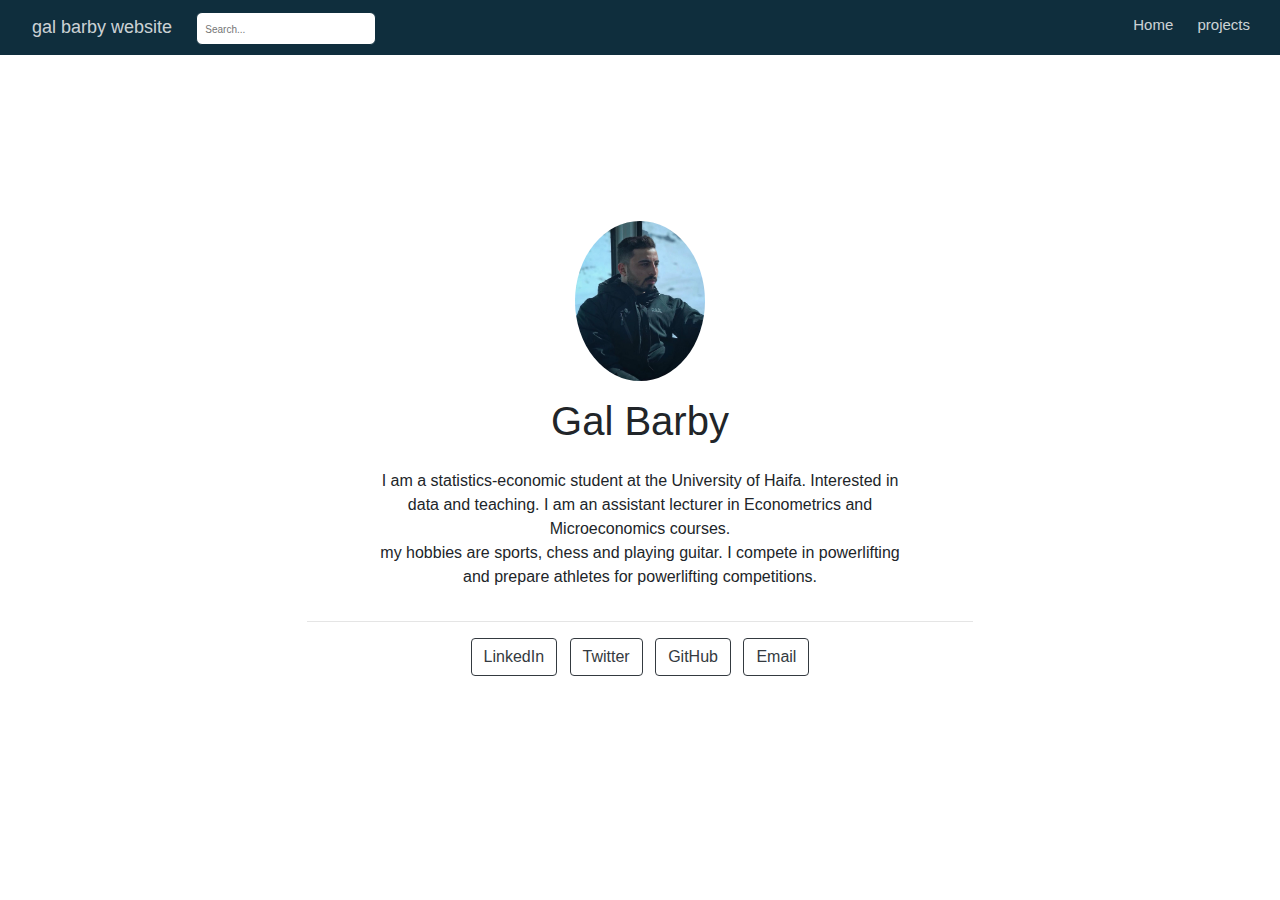
==== docs/index.html @ d970e7fd "Add image" ====
<!doctype html>
<html lang="en">
  <head>
    <!-- Required meta tags -->
    <meta charset="utf-8">
    <meta name="viewport" content="width=device-width, initial-scale=1, shrink-to-fit=no">

    <!-- Bootstrap CSS -->
    <link rel="stylesheet" href="https://stackpath.bootstrapcdn.com/bootstrap/4.5.0/css/bootstrap.min.css">

    <title>Gal Barby</title>

    
          <!--radix_placeholder_navigation_in_header-->
          <meta name="distill:offset" content=""/>

          <script type="application/javascript">

            window.headroom_prevent_pin = false;

            window.document.addEventListener("DOMContentLoaded", function (event) {

              // initialize headroom for banner
              var header = $('header').get(0);
              var headerHeight = header.offsetHeight;
              var headroom = new Headroom(header, {
                tolerance: 5,
                onPin : function() {
                  if (window.headroom_prevent_pin) {
                    window.headroom_prevent_pin = false;
                    headroom.unpin();
                  }
                }
              });
              headroom.init();
              if(window.location.hash)
                headroom.unpin();
              $(header).addClass('headroom--transition');

              // offset scroll location for banner on hash change
              // (see: https://github.com/WickyNilliams/headroom.js/issues/38)
              window.addEventListener("hashchange", function(event) {
                window.scrollTo(0, window.pageYOffset - (headerHeight + 25));
              });

              // responsive menu
              $('.distill-site-header').each(function(i, val) {
                var topnav = $(this);
                var toggle = topnav.find('.nav-toggle');
                toggle.on('click', function() {
                  topnav.toggleClass('responsive');
                });
              });

              // nav dropdowns
              $('.nav-dropbtn').click(function(e) {
                $(this).next('.nav-dropdown-content').toggleClass('nav-dropdown-active');
                $(this).parent().siblings('.nav-dropdown')
                   .children('.nav-dropdown-content').removeClass('nav-dropdown-active');
              });
              $("body").click(function(e){
                $('.nav-dropdown-content').removeClass('nav-dropdown-active');
              });
              $(".nav-dropdown").click(function(e){
                e.stopPropagation();
              });
            });
          </script>

          <style type="text/css">

          /* Theme (user-documented overrideables for nav appearance) */

          .distill-site-nav {
            color: rgba(255, 255, 255, 0.8);
            background-color: #0F2E3D;
            font-size: 15px;
            font-weight: 300;
          }

          .distill-site-nav a {
            color: inherit;
            text-decoration: none;
          }

          .distill-site-nav a:hover {
            color: white;
          }

          @media print {
            .distill-site-nav {
              display: none;
            }
          }

          .distill-site-header {

          }

          .distill-site-footer {

          }


          /* Site Header */

          .distill-site-header {
            width: 100%;
            box-sizing: border-box;
            z-index: 3;
          }

          .distill-site-header .nav-left {
            display: inline-block;
            margin-left: 8px;
          }

          @media screen and (max-width: 768px) {
            .distill-site-header .nav-left {
              margin-left: 0;
            }
          }


          .distill-site-header .nav-right {
            float: right;
            margin-right: 8px;
          }

          .distill-site-header a,
          .distill-site-header .title {
            display: inline-block;
            text-align: center;
            padding: 14px 10px 14px 10px;
          }

          .distill-site-header .title {
            font-size: 18px;
            min-width: 150px;
          }

          .distill-site-header .logo {
            padding: 0;
          }

          .distill-site-header .logo img {
            display: none;
            max-height: 20px;
            width: auto;
            margin-bottom: -4px;
          }

          .distill-site-header .nav-image img {
            max-height: 18px;
            width: auto;
            display: inline-block;
            margin-bottom: -3px;
          }



          @media screen and (min-width: 1000px) {
            .distill-site-header .logo img {
              display: inline-block;
            }
            .distill-site-header .nav-left {
              margin-left: 20px;
            }
            .distill-site-header .nav-right {
              margin-right: 20px;
            }
            .distill-site-header .title {
              padding-left: 12px;
            }
          }


          .distill-site-header .nav-toggle {
            display: none;
          }

          .nav-dropdown {
            display: inline-block;
            position: relative;
          }

          .nav-dropdown .nav-dropbtn {
            border: none;
            outline: none;
            color: rgba(255, 255, 255, 0.8);
            padding: 16px 10px;
            background-color: transparent;
            font-family: inherit;
            font-size: inherit;
            font-weight: inherit;
            margin: 0;
            margin-top: 1px;
            z-index: 2;
          }

          .nav-dropdown-content {
            display: none;
            position: absolute;
            background-color: white;
            min-width: 200px;
            border: 1px solid rgba(0,0,0,0.15);
            border-radius: 4px;
            box-shadow: 0px 8px 16px 0px rgba(0,0,0,0.1);
            z-index: 1;
            margin-top: 2px;
            white-space: nowrap;
            padding-top: 4px;
            padding-bottom: 4px;
          }

          .nav-dropdown-content hr {
            margin-top: 4px;
            margin-bottom: 4px;
            border: none;
            border-bottom: 1px solid rgba(0, 0, 0, 0.1);
          }

          .nav-dropdown-active {
            display: block;
          }

          .nav-dropdown-content a, .nav-dropdown-content .nav-dropdown-header {
            color: black;
            padding: 6px 24px;
            text-decoration: none;
            display: block;
            text-align: left;
          }

          .nav-dropdown-content .nav-dropdown-header {
            display: block;
            padding: 5px 24px;
            padding-bottom: 0;
            text-transform: uppercase;
            font-size: 14px;
            color: #999999;
            white-space: nowrap;
          }

          .nav-dropdown:hover .nav-dropbtn {
            color: white;
          }

          .nav-dropdown-content a:hover {
            background-color: #ddd;
            color: black;
          }

          .nav-right .nav-dropdown-content {
            margin-left: -45%;
            right: 0;
          }

          @media screen and (max-width: 768px) {
            .distill-site-header a, .distill-site-header .nav-dropdown  {display: none;}
            .distill-site-header a.nav-toggle {
              float: right;
              display: block;
            }
            .distill-site-header .title {
              margin-left: 0;
            }
            .distill-site-header .nav-right {
              margin-right: 0;
            }
            .distill-site-header {
              overflow: hidden;
            }
            .nav-right .nav-dropdown-content {
              margin-left: 0;
            }
          }


          @media screen and (max-width: 768px) {
            .distill-site-header.responsive {position: relative; min-height: 500px; }
            .distill-site-header.responsive a.nav-toggle {
              position: absolute;
              right: 0;
              top: 0;
            }
            .distill-site-header.responsive a,
            .distill-site-header.responsive .nav-dropdown {
              display: block;
              text-align: left;
            }
            .distill-site-header.responsive .nav-left,
            .distill-site-header.responsive .nav-right {
              width: 100%;
            }
            .distill-site-header.responsive .nav-dropdown {float: none;}
            .distill-site-header.responsive .nav-dropdown-content {position: relative;}
            .distill-site-header.responsive .nav-dropdown .nav-dropbtn {
              display: block;
              width: 100%;
              text-align: left;
            }
          }

          /* Site Footer */

          .distill-site-footer {
            width: 100%;
            overflow: hidden;
            box-sizing: border-box;
            z-index: 3;
            margin-top: 30px;
            padding-top: 30px;
            padding-bottom: 30px;
            text-align: center;
          }

          /* Headroom */

          d-title {
            padding-top: 6rem;
          }

          @media print {
            d-title {
              padding-top: 4rem;
            }
          }

          .headroom {
            z-index: 1000;
            position: fixed;
            top: 0;
            left: 0;
            right: 0;
          }

          .headroom--transition {
            transition: all .4s ease-in-out;
          }

          .headroom--unpinned {
            top: -100px;
          }

          .headroom--pinned {
            top: 0;
          }

          /* adjust viewport for navbar height */
          /* helps vertically center bootstrap (non-distill) content */
          .min-vh-100 {
            min-height: calc(100vh - 100px) !important;
          }

          </style>

          <script src="site_libs/jquery-3.6.0/jquery-3.6.0.min.js"></script>
          <link href="site_libs/font-awesome-5.1.0/css/all.css" rel="stylesheet"/>
          <link href="site_libs/font-awesome-5.1.0/css/v4-shims.css" rel="stylesheet"/>
          <script src="site_libs/headroom-0.9.4/headroom.min.js"></script>
          <script src="site_libs/autocomplete-0.37.1/autocomplete.min.js"></script>
          <script src="site_libs/fuse-6.4.1/fuse.min.js"></script>

          <script type="application/javascript">

          function getMeta(metaName) {
            var metas = document.getElementsByTagName('meta');
            for (let i = 0; i < metas.length; i++) {
              if (metas[i].getAttribute('name') === metaName) {
                return metas[i].getAttribute('content');
              }
            }
            return '';
          }

          function offsetURL(url) {
            var offset = getMeta('distill:offset');
            return offset ? offset + '/' + url : url;
          }

          function createFuseIndex() {

            // create fuse index
            var options = {
              keys: [
                { name: 'title', weight: 20 },
                { name: 'categories', weight: 15 },
                { name: 'description', weight: 10 },
                { name: 'contents', weight: 5 },
              ],
              ignoreLocation: true,
              threshold: 0
            };
            var fuse = new window.Fuse([], options);

            // fetch the main search.json
            return fetch(offsetURL('search.json'))
              .then(function(response) {
                if (response.status == 200) {
                  return response.json().then(function(json) {
                    // index main articles
                    json.articles.forEach(function(article) {
                      fuse.add(article);
                    });
                    // download collections and index their articles
                    return Promise.all(json.collections.map(function(collection) {
                      return fetch(offsetURL(collection)).then(function(response) {
                        if (response.status === 200) {
                          return response.json().then(function(articles) {
                            articles.forEach(function(article) {
                              fuse.add(article);
                            });
                          })
                        } else {
                          return Promise.reject(
                            new Error('Unexpected status from search index request: ' +
                                      response.status)
                          );
                        }
                      });
                    })).then(function() {
                      return fuse;
                    });
                  });

                } else {
                  return Promise.reject(
                    new Error('Unexpected status from search index request: ' +
                                response.status)
                  );
                }
              });
          }

          window.document.addEventListener("DOMContentLoaded", function (event) {

            // get search element (bail if we don't have one)
            var searchEl = window.document.getElementById('distill-search');
            if (!searchEl)
              return;

            createFuseIndex()
              .then(function(fuse) {

                // make search box visible
                searchEl.classList.remove('hidden');

                // initialize autocomplete
                var options = {
                  autoselect: true,
                  hint: false,
                  minLength: 2,
                };
                window.autocomplete(searchEl, options, [{
                  source: function(query, callback) {
                    const searchOptions = {
                      isCaseSensitive: false,
                      shouldSort: true,
                      minMatchCharLength: 2,
                      limit: 10,
                    };
                    var results = fuse.search(query, searchOptions);
                    callback(results
                      .map(function(result) { return result.item; })
                    );
                  },
                  templates: {
                    suggestion: function(suggestion) {
                      var img = suggestion.preview && Object.keys(suggestion.preview).length > 0
                        ? `<img src="${offsetURL(suggestion.preview)}"</img>`
                        : '';
                      var html = `
                        <div class="search-item">
                          <h3>${suggestion.title}</h3>
                          <div class="search-item-description">
                            ${suggestion.description || ''}
                          </div>
                          <div class="search-item-preview">
                            ${img}
                          </div>
                        </div>
                      `;
                      return html;
                    }
                  }
                }]).on('autocomplete:selected', function(event, suggestion) {
                  window.location.href = offsetURL(suggestion.path);
                });
                // remove inline display style on autocompleter (we want to
                // manage responsive display via css)
                $('.algolia-autocomplete').css("display", "");
              })
              .catch(function(error) {
                console.log(error);
              });

          });

          </script>

          <style type="text/css">

          .nav-search {
            font-size: x-small;
          }

          /* Algolioa Autocomplete */

          .algolia-autocomplete {
            display: inline-block;
            margin-left: 10px;
            vertical-align: sub;
            background-color: white;
            color: black;
            padding: 6px;
            padding-top: 8px;
            padding-bottom: 0;
            border-radius: 6px;
            border: 1px #0F2E3D solid;
            width: 180px;
          }


          @media screen and (max-width: 768px) {
            .distill-site-nav .algolia-autocomplete {
              display: none;
              visibility: hidden;
            }
            .distill-site-nav.responsive .algolia-autocomplete {
              display: inline-block;
              visibility: visible;
            }
            .distill-site-nav.responsive .algolia-autocomplete .aa-dropdown-menu {
              margin-left: 0;
              width: 400px;
              max-height: 400px;
            }
          }

          .algolia-autocomplete .aa-input, .algolia-autocomplete .aa-hint {
            width: 90%;
            outline: none;
            border: none;
          }

          .algolia-autocomplete .aa-hint {
            color: #999;
          }
          .algolia-autocomplete .aa-dropdown-menu {
            width: 550px;
            max-height: 70vh;
            overflow-x: visible;
            overflow-y: scroll;
            padding: 5px;
            margin-top: 3px;
            margin-left: -150px;
            background-color: #fff;
            border-radius: 5px;
            border: 1px solid #999;
            border-top: none;
          }

          .algolia-autocomplete .aa-dropdown-menu .aa-suggestion {
            cursor: pointer;
            padding: 5px 4px;
            border-bottom: 1px solid #eee;
          }

          .algolia-autocomplete .aa-dropdown-menu .aa-suggestion:last-of-type {
            border-bottom: none;
            margin-bottom: 2px;
          }

          .algolia-autocomplete .aa-dropdown-menu .aa-suggestion .search-item {
            overflow: hidden;
            font-size: 0.8em;
            line-height: 1.4em;
          }

          .algolia-autocomplete .aa-dropdown-menu .aa-suggestion .search-item h3 {
            font-size: 1rem;
            margin-block-start: 0;
            margin-block-end: 5px;
          }

          .algolia-autocomplete .aa-dropdown-menu .aa-suggestion .search-item-description {
            display: inline-block;
            overflow: hidden;
            height: 2.8em;
            width: 80%;
            margin-right: 4%;
          }

          .algolia-autocomplete .aa-dropdown-menu .aa-suggestion .search-item-preview {
            display: inline-block;
            width: 15%;
          }

          .algolia-autocomplete .aa-dropdown-menu .aa-suggestion .search-item-preview img {
            height: 3em;
            width: auto;
            display: none;
          }

          .algolia-autocomplete .aa-dropdown-menu .aa-suggestion .search-item-preview img[src] {
            display: initial;
          }

          .algolia-autocomplete .aa-dropdown-menu .aa-suggestion.aa-cursor {
            background-color: #eee;
          }
          .algolia-autocomplete .aa-dropdown-menu .aa-suggestion em {
            font-weight: bold;
            font-style: normal;
          }

          </style>


          <!--/radix_placeholder_navigation_in_header-->
          <!--radix_placeholder_site_in_header-->
          <!--/radix_placeholder_site_in_header-->
          
          <style type="text/css">
          body {
            padding-top: 60px;
          }
          </style>
          <script src="C:\Users\galba\AppData\Local\R\win-library\4.2\rmarkdown\rmd\h\pandoc\header-attrs.js"></script>
    
    
  </head>
  <body>

          <!--radix_placeholder_navigation_before_body-->
          <header class="header header--fixed" role="banner">
          <nav class="distill-site-nav distill-site-header">
          <div class="nav-left">
          <a href="index.html" class="title">gal barby website</a>
          <input id="distill-search" class="nav-search hidden" type="text" placeholder="Search..."/>
          </div>
          <div class="nav-right">
          <a href="index.html">Home</a>
          <a href="projects.html">projects</a>
          <a href="javascript:void(0);" class="nav-toggle">&#9776;</a>
          </div>
          </nav>
          </header>
          <!--/radix_placeholder_navigation_before_body-->
          <!--radix_placeholder_site_before_body-->
          <!--/radix_placeholder_site_before_body-->
    
    <div class="container min-vh-100">
      <div class="row min-vh-100 justify-content-center align-items-center">
        <div class="col-12 text-center">
          <img src="IMG_4678.jpg" style="height:10rem" class="rounded-circle">
          <div class="mt-3">
            <h1>Gal Barby</h1>
          </div>
          <div class="row justify-content-center align-items-center">
            <div class="col-6 mt-3 text-center d-none d-sm-block">
              <p>I am a statistics-economic student at the University of
              Haifa. Interested in data and teaching. I am an assistant
              lecturer in Econometrics and Microeconomics courses.<br />
              my hobbies are sports, chess and playing guitar. I compete
              in powerlifting and prepare athletes for powerlifting
              competitions.</p>
            </div>
            <div class="col-11 mt-3 text-center d-block d-sm-none">
              <p>I am a statistics-economic student at the University of
              Haifa. Interested in data and teaching. I am an assistant
              lecturer in Econometrics and Microeconomics courses.<br />
              my hobbies are sports, chess and playing guitar. I compete
              in powerlifting and prepare athletes for powerlifting
              competitions.</p>
            </div>
          </div>

          <hr style="width:60%;"/>

          <div class="row justify-content-center align-items-center">
            <div class="col-8 text-center d-none d-sm-block">
              <ul class="list-inline">
                                <li class="list-inline-item">
                  <a href=https://linkedin.com/>
                    <button type="button" class="btn btn-outline-dark mb-2">
                      LinkedIn
                    </button>
                  </a>
                </li>
                                <li class="list-inline-item">
                  <a href=https://twitter.com/>
                    <button type="button" class="btn btn-outline-dark mb-2">
                      Twitter
                    </button>
                  </a>
                </li>
                                <li class="list-inline-item">
                  <a href=https://github.com/>
                    <button type="button" class="btn btn-outline-dark mb-2">
                      GitHub
                    </button>
                  </a>
                </li>
                                <li class="list-inline-item">
                  <a href=mailto:email@email.com>
                    <button type="button" class="btn btn-outline-dark mb-2">
                      Email
                    </button>
                  </a>
                </li>
                              </ul>
            </div>
          </div>

          <div class="row justify-content-center align-items-center">
            <div class="col-8 m-1 text-center d-block d-sm-none">
              <div class="list-group">
                                <a href=https://linkedin.com/>
                  <button type="button" class="list-group-item list-group-item-action my-1 rounded">
                    LinkedIn
                  </button>
                </a>
                                <a href=https://twitter.com/>
                  <button type="button" class="list-group-item list-group-item-action my-1 rounded">
                    Twitter
                  </button>
                </a>
                                <a href=https://github.com/>
                  <button type="button" class="list-group-item list-group-item-action my-1 rounded">
                    GitHub
                  </button>
                </a>
                                <a href=mailto:email@email.com>
                  <button type="button" class="list-group-item list-group-item-action my-1 rounded">
                    Email
                  </button>
                </a>
                              </div>
            </div>
          </div>
        </div>
      </div>
    </div>

    <!-- Optional JavaScript -->
    <!-- jQuery first, then Popper.js, then Bootstrap JS -->
    <script src="https://code.jquery.com/jquery-3.5.1.slim.min.js" integrity="sha384-DfXdz2htPH0lsSSs5nCTpuj/zy4C+OGpamoFVy38MVBnE+IbbVYUew+OrCXaRkfj" crossorigin="anonymous"></script>
    <script src="https://cdn.jsdelivr.net/npm/popper.js@1.16.0/dist/umd/popper.min.js" integrity="sha384-Q6E9RHvbIyZFJoft+2mJbHaEWldlvI9IOYy5n3zV9zzTtmI3UksdQRVvoxMfooAo" crossorigin="anonymous"></script>
    <script src="https://stackpath.bootstrapcdn.com/bootstrap/4.5.0/js/bootstrap.min.js" integrity="sha384-OgVRvuATP1z7JjHLkuOU7Xw704+h835Lr+6QL9UvYjZE3Ipu6Tp75j7Bh/kR0JKI" crossorigin="anonymous"></script>

          <!--radix_placeholder_site_after_body-->
          <!--/radix_placeholder_site_after_body-->
          <!--radix_placeholder_navigation_after_body-->
          <!--/radix_placeholder_navigation_after_body-->
    
  </body>
</html>
---- docs/site_libs/font-awesome-5.1.0/css/all.css ----
/*!
 * Font Awesome Free 5.1.0 by @fontawesome - https://fontawesome.com
 * License - https://fontawesome.com/license (Icons: CC BY 4.0, Fonts: SIL OFL 1.1, Code: MIT License)
 */
.fa,.fab,.fal,.far,.fas{-moz-osx-font-smoothing:grayscale;-webkit-font-smoothing:antialiased;display:inline-block;font-style:normal;font-variant:normal;text-rendering:auto;line-height:1}.fa-lg{font-size:1.33333em;line-height:.75em;vertical-align:-.0667em}.fa-xs{font-size:.75em}.fa-sm{font-size:.875em}.fa-1x{font-size:1em}.fa-2x{font-size:2em}.fa-3x{font-size:3em}.fa-4x{font-size:4em}.fa-5x{font-size:5em}.fa-6x{font-size:6em}.fa-7x{font-size:7em}.fa-8x{font-size:8em}.fa-9x{font-size:9em}.fa-10x{font-size:10em}.fa-fw{text-align:center;width:1.25em}.fa-ul{list-style-type:none;margin-left:2.5em;padding-left:0}.fa-ul>li{position:relative}.fa-li{left:-2em;position:absolute;text-align:center;width:2em;line-height:inherit}.fa-border{border:.08em solid #eee;border-radius:.1em;padding:.2em .25em .15em}.fa-pull-left{float:left}.fa-pull-right{float:right}.fa.fa-pull-left,.fab.fa-pull-left,.fal.fa-pull-left,.far.fa-pull-left,.fas.fa-pull-left{margin-right:.3em}.fa.fa-pull-right,.fab.fa-pull-right,.fal.fa-pull-right,.far.fa-pull-right,.fas.fa-pull-right{margin-left:.3em}.fa-spin{animation:a 2s infinite linear}.fa-pulse{animation:a 1s infinite steps(8)}@keyframes a{0%{transform:rotate(0deg)}to{transform:rotate(1turn)}}.fa-rotate-90{-ms-filter:"progid:DXImageTransform.Microsoft.BasicImage(rotation=1)";transform:rotate(90deg)}.fa-rotate-180{-ms-filter:"progid:DXImageTransform.Microsoft.BasicImage(rotation=2)";transform:rotate(180deg)}.fa-rotate-270{-ms-filter:"progid:DXImageTransform.Microsoft.BasicImage(rotation=3)";transform:rotate(270deg)}.fa-flip-horizontal{-ms-filter:"progid:DXImageTransform.Microsoft.BasicImage(rotation=0, mirror=1)";transform:scaleX(-1)}.fa-flip-vertical{transform:scaleY(-1)}.fa-flip-horizontal.fa-flip-vertical,.fa-flip-vertical{-ms-filter:"progid:DXImageTransform.Microsoft.BasicImage(rotation=2, mirror=1)"}.fa-flip-horizontal.fa-flip-vertical{transform:scale(-1)}:root .fa-flip-horizontal,:root .fa-flip-vertical,:root .fa-rotate-90,:root .fa-rotate-180,:root .fa-rotate-270{-webkit-filter:none;filter:none}.fa-stack{display:inline-block;height:2em;line-height:2em;position:relative;vertical-align:middle;width:2em}.fa-stack-1x,.fa-stack-2x{left:0;position:absolute;text-align:center;width:100%}.fa-stack-1x{line-height:inherit}.fa-stack-2x{font-size:2em}.fa-inverse{color:#fff}.fa-500px:before{content:"\f26e"}.fa-accessible-icon:before{content:"\f368"}.fa-accusoft:before{content:"\f369"}.fa-address-book:before{content:"\f2b9"}.fa-address-card:before{content:"\f2bb"}.fa-adjust:before{content:"\f042"}.fa-adn:before{content:"\f170"}.fa-adversal:before{content:"\f36a"}.fa-affiliatetheme:before{content:"\f36b"}.fa-algolia:before{content:"\f36c"}.fa-align-center:before{content:"\f037"}.fa-align-justify:before{content:"\f039"}.fa-align-left:before{content:"\f036"}.fa-align-right:before{content:"\f038"}.fa-allergies:before{content:"\f461"}.fa-amazon:before{content:"\f270"}.fa-amazon-pay:before{content:"\f42c"}.fa-ambulance:before{content:"\f0f9"}.fa-american-sign-language-interpreting:before{content:"\f2a3"}.fa-amilia:before{content:"\f36d"}.fa-anchor:before{content:"\f13d"}.fa-android:before{content:"\f17b"}.fa-angellist:before{content:"\f209"}.fa-angle-double-down:before{content:"\f103"}.fa-angle-double-left:before{content:"\f100"}.fa-angle-double-right:before{content:"\f101"}.fa-angle-double-up:before{content:"\f102"}.fa-angle-down:before{content:"\f107"}.fa-angle-left:before{content:"\f104"}.fa-angle-right:before{content:"\f105"}.fa-angle-up:before{content:"\f106"}.fa-angry:before{content:"\f556"}.fa-angrycreative:before{content:"\f36e"}.fa-angular:before{content:"\f420"}.fa-app-store:before{content:"\f36f"}.fa-app-store-ios:before{content:"\f370"}.fa-apper:before{content:"\f371"}.fa-apple:before{content:"\f179"}.fa-apple-pay:before{content:"\f415"}.fa-archive:before{content:"\f187"}.fa-archway:before{content:"\f557"}.fa-arrow-alt-circle-down:before{content:"\f358"}.fa-arrow-alt-circle-left:before{content:"\f359"}.fa-arrow-alt-circle-right:before{content:"\f35a"}.fa-arrow-alt-circle-up:before{content:"\f35b"}.fa-arrow-circle-down:before{content:"\f0ab"}.fa-arrow-circle-left:before{content:"\f0a8"}.fa-arrow-circle-right:before{content:"\f0a9"}.fa-arrow-circle-up:before{content:"\f0aa"}.fa-arrow-down:before{content:"\f063"}.fa-arrow-left:before{content:"\f060"}.fa-arrow-right:before{content:"\f061"}.fa-arrow-up:before{content:"\f062"}.fa-arrows-alt:before{content:"\f0b2"}.fa-arrows-alt-h:before{content:"\f337"}.fa-arrows-alt-v:before{content:"\f338"}.fa-assistive-listening-systems:before{content:"\f2a2"}.fa-asterisk:before{content:"\f069"}.fa-asymmetrik:before{content:"\f372"}.fa-at:before{content:"\f1fa"}.fa-atlas:before{content:"\f558"}.fa-audible:before{content:"\f373"}.fa-audio-description:before{content:"\f29e"}.fa-autoprefixer:before{content:"\f41c"}.fa-avianex:before{content:"\f374"}.fa-aviato:before{content:"\f421"}.fa-award:before{content:"\f559"}.fa-aws:before{content:"\f375"}.fa-backspace:before{content:"\f55a"}.fa-backward:before{content:"\f04a"}.fa-balance-scale:before{content:"\f24e"}.fa-ban:before{content:"\f05e"}.fa-band-aid:before{content:"\f462"}.fa-bandcamp:before{content:"\f2d5"}.fa-barcode:before{content:"\f02a"}.fa-bars:before{content:"\f0c9"}.fa-baseball-ball:before{content:"\f433"}.fa-basketball-ball:before{content:"\f434"}.fa-bath:before{content:"\f2cd"}.fa-battery-empty:before{content:"\f244"}.fa-battery-full:before{content:"\f240"}.fa-battery-half:before{content:"\f242"}.fa-battery-quarter:before{content:"\f243"}.fa-battery-three-quarters:before{content:"\f241"}.fa-bed:before{content:"\f236"}.fa-beer:before{content:"\f0fc"}.fa-behance:before{content:"\f1b4"}.fa-behance-square:before{content:"\f1b5"}.fa-bell:before{content:"\f0f3"}.fa-bell-slash:before{content:"\f1f6"}.fa-bezier-curve:before{content:"\f55b"}.fa-bicycle:before{content:"\f206"}.fa-bimobject:before{content:"\f378"}.fa-binoculars:before{content:"\f1e5"}.fa-birthday-cake:before{content:"\f1fd"}.fa-bitbucket:before{content:"\f171"}.fa-bitcoin:before{content:"\f379"}.fa-bity:before{content:"\f37a"}.fa-black-tie:before{content:"\f27e"}.fa-blackberry:before{content:"\f37b"}.fa-blender:before{content:"\f517"}.fa-blind:before{content:"\f29d"}.fa-blogger:before{content:"\f37c"}.fa-blogger-b:before{content:"\f37d"}.fa-bluetooth:before{content:"\f293"}.fa-bluetooth-b:before{content:"\f294"}.fa-bold:before{content:"\f032"}.fa-bolt:before{content:"\f0e7"}.fa-bomb:before{content:"\f1e2"}.fa-bong:before{content:"\f55c"}.fa-book:before{content:"\f02d"}.fa-book-open:before{content:"\f518"}.fa-bookmark:before{content:"\f02e"}.fa-bowling-ball:before{content:"\f436"}.fa-box:before{content:"\f466"}.fa-box-open:before{content:"\f49e"}.fa-boxes:before{content:"\f468"}.fa-braille:before{content:"\f2a1"}.fa-briefcase:before{content:"\f0b1"}.fa-briefcase-medical:before{content:"\f469"}.fa-broadcast-tower:before{content:"\f519"}.fa-broom:before{content:"\f51a"}.fa-brush:before{content:"\f55d"}.fa-btc:before{content:"\f15a"}.fa-bug:before{content:"\f188"}.fa-building:before{content:"\f1ad"}.fa-bullhorn:before{content:"\f0a1"}.fa-bullseye:before{content:"\f140"}.fa-burn:before{content:"\f46a"}.fa-buromobelexperte:before{content:"\f37f"}.fa-bus:before{content:"\f207"}.fa-bus-alt:before{content:"\f55e"}.fa-buysellads:before{content:"\f20d"}.fa-calculator:before{content:"\f1ec"}.fa-calendar:before{content:"\f133"}.fa-calendar-alt:before{content:"\f073"}.fa-calendar-check:before{content:"\f274"}.fa-calendar-minus:before{content:"\f272"}.fa-calendar-plus:before{content:"\f271"}.fa-calendar-times:before{content:"\f273"}.fa-camera:before{content:"\f030"}.fa-camera-retro:before{content:"\f083"}.fa-cannabis:before{content:"\f55f"}.fa-capsules:before{content:"\f46b"}.fa-car:before{content:"\f1b9"}.fa-caret-down:before{content:"\f0d7"}.fa-caret-left:before{content:"\f0d9"}.fa-caret-right:before{content:"\f0da"}.fa-caret-square-down:before{content:"\f150"}.fa-caret-square-left:before{content:"\f191"}.fa-caret-square-right:before{content:"\f152"}.fa-caret-square-up:before{content:"\f151"}.fa-caret-up:before{content:"\f0d8"}.fa-cart-arrow-down:before{content:"\f218"}.fa-cart-plus:before{content:"\f217"}.fa-cc-amazon-pay:before{content:"\f42d"}.fa-cc-amex:before{content:"\f1f3"}.fa-cc-apple-pay:before{content:"\f416"}.fa-cc-diners-club:before{content:"\f24c"}.fa-cc-discover:before{content:"\f1f2"}.fa-cc-jcb:before{content:"\f24b"}.fa-cc-mastercard:before{content:"\f1f1"}.fa-cc-paypal:before{content:"\f1f4"}.fa-cc-stripe:before{content:"\f1f5"}.fa-cc-visa:before{content:"\f1f0"}.fa-centercode:before{content:"\f380"}.fa-certificate:before{content:"\f0a3"}.fa-chalkboard:before{content:"\f51b"}.fa-chalkboard-teacher:before{content:"\f51c"}.fa-chart-area:before{content:"\f1fe"}.fa-chart-bar:before{content:"\f080"}.fa-chart-line:before{content:"\f201"}.fa-chart-pie:before{content:"\f200"}.fa-check:before{content:"\f00c"}.fa-check-circle:before{content:"\f058"}.fa-check-double:before{content:"\f560"}.fa-check-square:before{content:"\f14a"}.fa-chess:before{content:"\f439"}.fa-chess-bishop:before{content:"\f43a"}.fa-chess-board:before{content:"\f43c"}.fa-chess-king:before{content:"\f43f"}.fa-chess-knight:before{content:"\f441"}.fa-chess-pawn:before{content:"\f443"}.fa-chess-queen:before{content:"\f445"}.fa-chess-rook:before{content:"\f447"}.fa-chevron-circle-down:before{content:"\f13a"}.fa-chevron-circle-left:before{content:"\f137"}.fa-chevron-circle-right:before{content:"\f138"}.fa-chevron-circle-up:before{content:"\f139"}.fa-chevron-down:before{content:"\f078"}.fa-chevron-left:before{content:"\f053"}.fa-chevron-right:before{content:"\f054"}.fa-chevron-up:before{content:"\f077"}.fa-child:before{content:"\f1ae"}.fa-chrome:before{content:"\f268"}.fa-church:before{content:"\f51d"}.fa-circle:before{content:"\f111"}.fa-circle-notch:before{content:"\f1ce"}.fa-clipboard:before{content:"\f328"}.fa-clipboard-check:before{content:"\f46c"}.fa-clipboard-list:before{content:"\f46d"}.fa-clock:before{content:"\f017"}.fa-clone:before{content:"\f24d"}.fa-closed-captioning:before{content:"\f20a"}.fa-cloud:before{content:"\f0c2"}.fa-cloud-download-alt:before{content:"\f381"}.fa-cloud-upload-alt:before{content:"\f382"}.fa-cloudscale:before{content:"\f383"}.fa-cloudsmith:before{content:"\f384"}.fa-cloudversify:before{content:"\f385"}.fa-cocktail:before{content:"\f561"}.fa-code:before{content:"\f121"}.fa-code-branch:before{content:"\f126"}.fa-codepen:before{content:"\f1cb"}.fa-codiepie:before{content:"\f284"}.fa-coffee:before{content:"\f0f4"}.fa-cog:before{content:"\f013"}.fa-cogs:before{content:"\f085"}.fa-coins:before{content:"\f51e"}.fa-columns:before{content:"\f0db"}.fa-comment:before{content:"\f075"}.fa-comment-alt:before{content:"\f27a"}.fa-comment-dots:before{content:"\f4ad"}.fa-comment-slash:before{content:"\f4b3"}.fa-comments:before{content:"\f086"}.fa-compact-disc:before{content:"\f51f"}.fa-compass:before{content:"\f14e"}.fa-compress:before{content:"\f066"}.fa-concierge-bell:before{content:"\f562"}.fa-connectdevelop:before{content:"\f20e"}.fa-contao:before{content:"\f26d"}.fa-cookie:before{content:"\f563"}.fa-cookie-bite:before{content:"\f564"}.fa-copy:before{content:"\f0c5"}.fa-copyright:before{content:"\f1f9"}.fa-couch:before{content:"\f4b8"}.fa-cpanel:before{content:"\f388"}.fa-creative-commons:before{content:"\f25e"}.fa-creative-commons-by:before{content:"\f4e7"}.fa-creative-commons-nc:before{content:"\f4e8"}.fa-creative-commons-nc-eu:before{content:"\f4e9"}.fa-creative-commons-nc-jp:before{content:"\f4ea"}.fa-creative-commons-nd:before{content:"\f4eb"}.fa-creative-commons-pd:before{content:"\f4ec"}.fa-creative-commons-pd-alt:before{content:"\f4ed"}.fa-creative-commons-remix:before{content:"\f4ee"}.fa-creative-commons-sa:before{content:"\f4ef"}.fa-creative-commons-sampling:before{content:"\f4f0"}.fa-creative-commons-sampling-plus:before{content:"\f4f1"}.fa-creative-commons-share:before{content:"\f4f2"}.fa-credit-card:before{content:"\f09d"}.fa-crop:before{content:"\f125"}.fa-crop-alt:before{content:"\f565"}.fa-crosshairs:before{content:"\f05b"}.fa-crow:before{content:"\f520"}.fa-crown:before{content:"\f521"}.fa-css3:before{content:"\f13c"}.fa-css3-alt:before{content:"\f38b"}.fa-cube:before{content:"\f1b2"}.fa-cubes:before{content:"\f1b3"}.fa-cut:before{content:"\f0c4"}.fa-cuttlefish:before{content:"\f38c"}.fa-d-and-d:before{content:"\f38d"}.fa-dashcube:before{content:"\f210"}.fa-database:before{content:"\f1c0"}.fa-deaf:before{content:"\f2a4"}.fa-delicious:before{content:"\f1a5"}.fa-deploydog:before{content:"\f38e"}.fa-deskpro:before{content:"\f38f"}.fa-desktop:before{content:"\f108"}.fa-deviantart:before{content:"\f1bd"}.fa-diagnoses:before{content:"\f470"}.fa-dice:before{content:"\f522"}.fa-dice-five:before{content:"\f523"}.fa-dice-four:before{content:"\f524"}.fa-dice-one:before{content:"\f525"}.fa-dice-six:before{content:"\f526"}.fa-dice-three:before{content:"\f527"}.fa-dice-two:before{content:"\f528"}.fa-digg:before{content:"\f1a6"}.fa-digital-ocean:before{content:"\f391"}.fa-digital-tachograph:before{content:"\f566"}.fa-discord:before{content:"\f392"}.fa-discourse:before{content:"\f393"}.fa-divide:before{content:"\f529"}.fa-dizzy:before{content:"\f567"}.fa-dna:before{content:"\f471"}.fa-dochub:before{content:"\f394"}.fa-docker:before{content:"\f395"}.fa-dollar-sign:before{content:"\f155"}.fa-dolly:before{content:"\f472"}.fa-dolly-flatbed:before{content:"\f474"}.fa-donate:before{content:"\f4b9"}.fa-door-closed:before{content:"\f52a"}.fa-door-open:before{content:"\f52b"}.fa-dot-circle:before{content:"\f192"}.fa-dove:before{content:"\f4ba"}.fa-download:before{content:"\f019"}.fa-draft2digital:before{content:"\f396"}.fa-drafting-compass:before{content:"\f568"}.fa-dribbble:before{content:"\f17d"}.fa-dribbble-square:before{content:"\f397"}.fa-dropbox:before{content:"\f16b"}.fa-drum:before{content:"\f569"}.fa-drum-steelpan:before{content:"\f56a"}.fa-drupal:before{content:"\f1a9"}.fa-dumbbell:before{content:"\f44b"}.fa-dyalog:before{content:"\f399"}.fa-earlybirds:before{content:"\f39a"}.fa-ebay:before{content:"\f4f4"}.fa-edge:before{content:"\f282"}.fa-edit:before{content:"\f044"}.fa-eject:before{content:"\f052"}.fa-elementor:before{content:"\f430"}.fa-ellipsis-h:before{content:"\f141"}.fa-ellipsis-v:before{content:"\f142"}.fa-ember:before{content:"\f423"}.fa-empire:before{content:"\f1d1"}.fa-envelope:before{content:"\f0e0"}.fa-envelope-open:before{content:"\f2b6"}.fa-envelope-square:before{content:"\f199"}.fa-envira:before{content:"\f299"}.fa-equals:before{content:"\f52c"}.fa-eraser:before{content:"\f12d"}.fa-erlang:before{content:"\f39d"}.fa-ethereum:before{content:"\f42e"}.fa-etsy:before{content:"\f2d7"}.fa-euro-sign:before{content:"\f153"}.fa-exchange-alt:before{content:"\f362"}.fa-exclamation:before{content:"\f12a"}.fa-exclamation-circle:before{content:"\f06a"}.fa-exclamation-triangle:before{content:"\f071"}.fa-expand:before{content:"\f065"}.fa-expand-arrows-alt:before{content:"\f31e"}.fa-expeditedssl:before{content:"\f23e"}.fa-external-link-alt:before{content:"\f35d"}.fa-external-link-square-alt:before{content:"\f360"}.fa-eye:before{content:"\f06e"}.fa-eye-dropper:before{content:"\f1fb"}.fa-eye-slash:before{content:"\f070"}.fa-facebook:before{content:"\f09a"}.fa-facebook-f:before{content:"\f39e"}.fa-facebook-messenger:before{content:"\f39f"}.fa-facebook-square:before{content:"\f082"}.fa-fast-backward:before{content:"\f049"}.fa-fast-forward:before{content:"\f050"}.fa-fax:before{content:"\f1ac"}.fa-feather:before{content:"\f52d"}.fa-feather-alt:before{content:"\f56b"}.fa-female:before{content:"\f182"}.fa-fighter-jet:before{content:"\f0fb"}.fa-file:before{content:"\f15b"}.fa-file-alt:before{content:"\f15c"}.fa-file-archive:before{content:"\f1c6"}.fa-file-audio:before{content:"\f1c7"}.fa-file-code:before{content:"\f1c9"}.fa-file-contract:before{content:"\f56c"}.fa-file-download:before{content:"\f56d"}.fa-file-excel:before{content:"\f1c3"}.fa-file-export:before{content:"\f56e"}.fa-file-image:before{content:"\f1c5"}.fa-file-import:before{content:"\f56f"}.fa-file-invoice:before{content:"\f570"}.fa-file-invoice-dollar:before{content:"\f571"}.fa-file-medical:before{content:"\f477"}.fa-file-medical-alt:before{content:"\f478"}.fa-file-pdf:before{content:"\f1c1"}.fa-file-powerpoint:before{content:"\f1c4"}.fa-file-prescription:before{content:"\f572"}.fa-file-signature:before{content:"\f573"}.fa-file-upload:before{content:"\f574"}.fa-file-video:before{content:"\f1c8"}.fa-file-word:before{content:"\f1c2"}.fa-fill:before{content:"\f575"}.fa-fill-drip:before{content:"\f576"}.fa-film:before{content:"\f008"}.fa-filter:before{content:"\f0b0"}.fa-fingerprint:before{content:"\f577"}.fa-fire:before{content:"\f06d"}.fa-fire-extinguisher:before{content:"\f134"}.fa-firefox:before{content:"\f269"}.fa-first-aid:before{content:"\f479"}.fa-first-order:before{content:"\f2b0"}.fa-first-order-alt:before{content:"\f50a"}.fa-firstdraft:before{content:"\f3a1"}.fa-fish:before{content:"\f578"}.fa-flag:before{content:"\f024"}.fa-flag-checkered:before{content:"\f11e"}.fa-flask:before{content:"\f0c3"}.fa-flickr:before{content:"\f16e"}.fa-flipboard:before{content:"\f44d"}.fa-flushed:before{content:"\f579"}.fa-fly:before{content:"\f417"}.fa-folder:before{content:"\f07b"}.fa-folder-open:before{content:"\f07c"}.fa-font:before{content:"\f031"}.fa-font-awesome:before{content:"\f2b4"}.fa-font-awesome-alt:before{content:"\f35c"}.fa-font-awesome-flag:before{content:"\f425"}.fa-font-awesome-logo-full:before{content:"\f4e6"}.fa-fonticons:before{content:"\f280"}.fa-fonticons-fi:before{content:"\f3a2"}.fa-football-ball:before{content:"\f44e"}.fa-fort-awesome:before{content:"\f286"}.fa-fort-awesome-alt:before{content:"\f3a3"}.fa-forumbee:before{content:"\f211"}.fa-forward:before{content:"\f04e"}.fa-foursquare:before{content:"\f180"}.fa-free-code-camp:before{content:"\f2c5"}.fa-freebsd:before{content:"\f3a4"}.fa-frog:before{content:"\f52e"}.fa-frown:before{content:"\f119"}.fa-frown-open:before{content:"\f57a"}.fa-fulcrum:before{content:"\f50b"}.fa-futbol:before{content:"\f1e3"}.fa-galactic-republic:before{content:"\f50c"}.fa-galactic-senate:before{content:"\f50d"}.fa-gamepad:before{content:"\f11b"}.fa-gas-pump:before{content:"\f52f"}.fa-gavel:before{content:"\f0e3"}.fa-gem:before{content:"\f3a5"}.fa-genderless:before{content:"\f22d"}.fa-get-pocket:before{content:"\f265"}.fa-gg:before{content:"\f260"}.fa-gg-circle:before{content:"\f261"}.fa-gift:before{content:"\f06b"}.fa-git:before{content:"\f1d3"}.fa-git-square:before{content:"\f1d2"}.fa-github:before{content:"\f09b"}.fa-github-alt:before{content:"\f113"}.fa-github-square:before{content:"\f092"}.fa-gitkraken:before{content:"\f3a6"}.fa-gitlab:before{content:"\f296"}.fa-gitter:before{content:"\f426"}.fa-glass-martini:before{content:"\f000"}.fa-glass-martini-alt:before{content:"\f57b"}.fa-glasses:before{content:"\f530"}.fa-glide:before{content:"\f2a5"}.fa-glide-g:before{content:"\f2a6"}.fa-globe:before{content:"\f0ac"}.fa-globe-africa:before{content:"\f57c"}.fa-globe-americas:before{content:"\f57d"}.fa-globe-asia:before{content:"\f57e"}.fa-gofore:before{content:"\f3a7"}.fa-golf-ball:before{content:"\f450"}.fa-goodreads:before{content:"\f3a8"}.fa-goodreads-g:before{content:"\f3a9"}.fa-google:before{content:"\f1a0"}.fa-google-drive:before{content:"\f3aa"}.fa-google-play:before{content:"\f3ab"}.fa-google-plus:before{content:"\f2b3"}.fa-google-plus-g:before{content:"\f0d5"}.fa-google-plus-square:before{content:"\f0d4"}.fa-google-wallet:before{content:"\f1ee"}.fa-graduation-cap:before{content:"\f19d"}.fa-gratipay:before{content:"\f184"}.fa-grav:before{content:"\f2d6"}.fa-greater-than:before{content:"\f531"}.fa-greater-than-equal:before{content:"\f532"}.fa-grimace:before{content:"\f57f"}.fa-grin:before{content:"\f580"}.fa-grin-alt:before{content:"\f581"}.fa-grin-beam:before{content:"\f582"}.fa-grin-beam-sweat:before{content:"\f583"}.fa-grin-hearts:before{content:"\f584"}.fa-grin-squint:before{content:"\f585"}.fa-grin-squint-tears:before{content:"\f586"}.fa-grin-stars:before{content:"\f587"}.fa-grin-tears:before{content:"\f588"}.fa-grin-tongue:before{content:"\f589"}.fa-grin-tongue-squint:before{content:"\f58a"}.fa-grin-tongue-wink:before{content:"\f58b"}.fa-grin-wink:before{content:"\f58c"}.fa-grip-horizontal:before{content:"\f58d"}.fa-grip-vertical:before{content:"\f58e"}.fa-gripfire:before{content:"\f3ac"}.fa-grunt:before{content:"\f3ad"}.fa-gulp:before{content:"\f3ae"}.fa-h-square:before{content:"\f0fd"}.fa-hacker-news:before{content:"\f1d4"}.fa-hacker-news-square:before{content:"\f3af"}.fa-hand-holding:before{content:"\f4bd"}.fa-hand-holding-heart:before{content:"\f4be"}.fa-hand-holding-usd:before{content:"\f4c0"}.fa-hand-lizard:before{content:"\f258"}.fa-hand-paper:before{content:"\f256"}.fa-hand-peace:before{content:"\f25b"}.fa-hand-point-down:before{content:"\f0a7"}.fa-hand-point-left:before{content:"\f0a5"}.fa-hand-point-right:before{content:"\f0a4"}.fa-hand-point-up:before{content:"\f0a6"}.fa-hand-pointer:before{content:"\f25a"}.fa-hand-rock:before{content:"\f255"}.fa-hand-scissors:before{content:"\f257"}.fa-hand-spock:before{content:"\f259"}.fa-hands:before{content:"\f4c2"}.fa-hands-helping:before{content:"\f4c4"}.fa-handshake:before{content:"\f2b5"}.fa-hashtag:before{content:"\f292"}.fa-hdd:before{content:"\f0a0"}.fa-heading:before{content:"\f1dc"}.fa-headphones:before{content:"\f025"}.fa-headphones-alt:before{content:"\f58f"}.fa-headset:before{content:"\f590"}.fa-heart:before{content:"\f004"}.fa-heartbeat:before{content:"\f21e"}.fa-helicopter:before{content:"\f533"}.fa-highlighter:before{content:"\f591"}.fa-hips:before{content:"\f452"}.fa-hire-a-helper:before{content:"\f3b0"}.fa-history:before{content:"\f1da"}.fa-hockey-puck:before{content:"\f453"}.fa-home:before{content:"\f015"}.fa-hooli:before{content:"\f427"}.fa-hornbill:before{content:"\f592"}.fa-hospital:before{content:"\f0f8"}.fa-hospital-alt:before{content:"\f47d"}.fa-hospital-symbol:before{content:"\f47e"}.fa-hot-tub:before{content:"\f593"}.fa-hotel:before{content:"\f594"}.fa-hotjar:before{content:"\f3b1"}.fa-hourglass:before{content:"\f254"}.fa-hourglass-end:before{content:"\f253"}.fa-hourglass-half:before{content:"\f252"}.fa-hourglass-start:before{content:"\f251"}.fa-houzz:before{content:"\f27c"}.fa-html5:before{content:"\f13b"}.fa-hubspot:before{content:"\f3b2"}.fa-i-cursor:before{content:"\f246"}.fa-id-badge:before{content:"\f2c1"}.fa-id-card:before{content:"\f2c2"}.fa-id-card-alt:before{content:"\f47f"}.fa-image:before{content:"\f03e"}.fa-images:before{content:"\f302"}.fa-imdb:before{content:"\f2d8"}.fa-inbox:before{content:"\f01c"}.fa-indent:before{content:"\f03c"}.fa-industry:before{content:"\f275"}.fa-infinity:before{content:"\f534"}.fa-info:before{content:"\f129"}.fa-info-circle:before{content:"\f05a"}.fa-instagram:before{content:"\f16d"}.fa-internet-explorer:before{content:"\f26b"}.fa-ioxhost:before{content:"\f208"}.fa-italic:before{content:"\f033"}.fa-itunes:before{content:"\f3b4"}.fa-itunes-note:before{content:"\f3b5"}.fa-java:before{content:"\f4e4"}.fa-jedi-order:before{content:"\f50e"}.fa-jenkins:before{content:"\f3b6"}.fa-joget:before{content:"\f3b7"}.fa-joint:before{content:"\f595"}.fa-joomla:before{content:"\f1aa"}.fa-js:before{content:"\f3b8"}.fa-js-square:before{content:"\f3b9"}.fa-jsfiddle:before{content:"\f1cc"}.fa-key:before{content:"\f084"}.fa-keybase:before{content:"\f4f5"}.fa-keyboard:before{content:"\f11c"}.fa-keycdn:before{content:"\f3ba"}.fa-kickstarter:before{content:"\f3bb"}.fa-kickstarter-k:before{content:"\f3bc"}.fa-kiss:before{content:"\f596"}.fa-kiss-beam:before{content:"\f597"}.fa-kiss-wink-heart:before{content:"\f598"}.fa-kiwi-bird:before{content:"\f535"}.fa-korvue:before{content:"\f42f"}.fa-language:before{content:"\f1ab"}.fa-laptop:before{content:"\f109"}.fa-laravel:before{content:"\f3bd"}.fa-lastfm:before{content:"\f202"}.fa-lastfm-square:before{content:"\f203"}.fa-laugh:before{content:"\f599"}.fa-laugh-beam:before{content:"\f59a"}.fa-laugh-squint:before{content:"\f59b"}.fa-laugh-wink:before{content:"\f59c"}.fa-leaf:before{content:"\f06c"}.fa-leanpub:before{content:"\f212"}.fa-lemon:before{content:"\f094"}.fa-less:before{content:"\f41d"}.fa-less-than:before{content:"\f536"}.fa-less-than-equal:before{content:"\f537"}.fa-level-down-alt:before{content:"\f3be"}.fa-level-up-alt:before{content:"\f3bf"}.fa-life-ring:before{content:"\f1cd"}.fa-lightbulb:before{content:"\f0eb"}.fa-line:before{content:"\f3c0"}.fa-link:before{content:"\f0c1"}.fa-linkedin:before{content:"\f08c"}.fa-linkedin-in:before{content:"\f0e1"}.fa-linode:before{content:"\f2b8"}.fa-linux:before{content:"\f17c"}.fa-lira-sign:before{content:"\f195"}.fa-list:before{content:"\f03a"}.fa-list-alt:before{content:"\f022"}.fa-list-ol:before{content:"\f0cb"}.fa-list-ul:before{content:"\f0ca"}.fa-location-arrow:before{content:"\f124"}.fa-lock:before{content:"\f023"}.fa-lock-open:before{content:"\f3c1"}.fa-long-arrow-alt-down:before{content:"\f309"}.fa-long-arrow-alt-left:before{content:"\f30a"}.fa-long-arrow-alt-right:before{content:"\f30b"}.fa-long-arrow-alt-up:before{content:"\f30c"}.fa-low-vision:before{content:"\f2a8"}.fa-luggage-cart:before{content:"\f59d"}.fa-lyft:before{content:"\f3c3"}.fa-magento:before{content:"\f3c4"}.fa-magic:before{content:"\f0d0"}.fa-magnet:before{content:"\f076"}.fa-mailchimp:before{content:"\f59e"}.fa-male:before{content:"\f183"}.fa-mandalorian:before{content:"\f50f"}.fa-map:before{content:"\f279"}.fa-map-marked:before{content:"\f59f"}.fa-map-marked-alt:before{content:"\f5a0"}.fa-map-marker:before{content:"\f041"}.fa-map-marker-alt:before{content:"\f3c5"}.fa-map-pin:before{content:"\f276"}.fa-map-signs:before{content:"\f277"}.fa-marker:before{content:"\f5a1"}.fa-mars:before{content:"\f222"}.fa-mars-double:before{content:"\f227"}.fa-mars-stroke:before{content:"\f229"}.fa-mars-stroke-h:before{content:"\f22b"}.fa-mars-stroke-v:before{content:"\f22a"}.fa-mastodon:before{content:"\f4f6"}.fa-maxcdn:before{content:"\f136"}.fa-medal:before{content:"\f5a2"}.fa-medapps:before{content:"\f3c6"}.fa-medium:before{content:"\f23a"}.fa-medium-m:before{content:"\f3c7"}.fa-medkit:before{content:"\f0fa"}.fa-medrt:before{content:"\f3c8"}.fa-meetup:before{content:"\f2e0"}.fa-megaport:before{content:"\f5a3"}.fa-meh:before{content:"\f11a"}.fa-meh-blank:before{content:"\f5a4"}.fa-meh-rolling-eyes:before{content:"\f5a5"}.fa-memory:before{content:"\f538"}.fa-mercury:before{content:"\f223"}.fa-microchip:before{content:"\f2db"}.fa-microphone:before{content:"\f130"}.fa-microphone-alt:before{content:"\f3c9"}.fa-microphone-alt-slash:before{content:"\f539"}.fa-microphone-slash:before{content:"\f131"}.fa-microsoft:before{content:"\f3ca"}.fa-minus:before{content:"\f068"}.fa-minus-circle:before{content:"\f056"}.fa-minus-square:before{content:"\f146"}.fa-mix:before{content:"\f3cb"}.fa-mixcloud:before{content:"\f289"}.fa-mizuni:before{content:"\f3cc"}.fa-mobile:before{content:"\f10b"}.fa-mobile-alt:before{content:"\f3cd"}.fa-modx:before{content:"\f285"}.fa-monero:before{content:"\f3d0"}.fa-money-bill:before{content:"\f0d6"}.fa-money-bill-alt:before{content:"\f3d1"}.fa-money-bill-wave:before{content:"\f53a"}.fa-money-bill-wave-alt:before{content:"\f53b"}.fa-money-check:before{content:"\f53c"}.fa-money-check-alt:before{content:"\f53d"}.fa-monument:before{content:"\f5a6"}.fa-moon:before{content:"\f186"}.fa-mortar-pestle:before{content:"\f5a7"}.fa-motorcycle:before{content:"\f21c"}.fa-mouse-pointer:before{content:"\f245"}.fa-music:before{content:"\f001"}.fa-napster:before{content:"\f3d2"}.fa-neuter:before{content:"\f22c"}.fa-newspaper:before{content:"\f1ea"}.fa-nimblr:before{content:"\f5a8"}.fa-nintendo-switch:before{content:"\f418"}.fa-node:before{content:"\f419"}.fa-node-js:before{content:"\f3d3"}.fa-not-equal:before{content:"\f53e"}.fa-notes-medical:before{content:"\f481"}.fa-npm:before{content:"\f3d4"}.fa-ns8:before{content:"\f3d5"}.fa-nutritionix:before{content:"\f3d6"}.fa-object-group:before{content:"\f247"}.fa-object-ungroup:before{content:"\f248"}.fa-odnoklassniki:before{content:"\f263"}.fa-odnoklassniki-square:before{content:"\f264"}.fa-old-republic:before{content:"\f510"}.fa-opencart:before{content:"\f23d"}.fa-openid:before{content:"\f19b"}.fa-opera:before{content:"\f26a"}.fa-optin-monster:before{content:"\f23c"}.fa-osi:before{content:"\f41a"}.fa-outdent:before{content:"\f03b"}.fa-page4:before{content:"\f3d7"}.fa-pagelines:before{content:"\f18c"}.fa-paint-brush:before{content:"\f1fc"}.fa-paint-roller:before{content:"\f5aa"}.fa-palette:before{content:"\f53f"}.fa-palfed:before{content:"\f3d8"}.fa-pallet:before{content:"\f482"}.fa-paper-plane:before{content:"\f1d8"}.fa-paperclip:before{content:"\f0c6"}.fa-parachute-box:before{content:"\f4cd"}.fa-paragraph:before{content:"\f1dd"}.fa-parking:before{content:"\f540"}.fa-passport:before{content:"\f5ab"}.fa-paste:before{content:"\f0ea"}.fa-patreon:before{content:"\f3d9"}.fa-pause:before{content:"\f04c"}.fa-pause-circle:before{content:"\f28b"}.fa-paw:before{content:"\f1b0"}.fa-paypal:before{content:"\f1ed"}.fa-pen:before{content:"\f304"}.fa-pen-alt:before{content:"\f305"}.fa-pen-fancy:before{content:"\f5ac"}.fa-pen-nib:before{content:"\f5ad"}.fa-pen-square:before{content:"\f14b"}.fa-pencil-alt:before{content:"\f303"}.fa-pencil-ruler:before{content:"\f5ae"}.fa-people-carry:before{content:"\f4ce"}.fa-percent:before{content:"\f295"}.fa-percentage:before{content:"\f541"}.fa-periscope:before{content:"\f3da"}.fa-phabricator:before{content:"\f3db"}.fa-phoenix-framework:before{content:"\f3dc"}.fa-phoenix-squadron:before{content:"\f511"}.fa-phone:before{content:"\f095"}.fa-phone-slash:before{content:"\f3dd"}.fa-phone-square:before{content:"\f098"}.fa-phone-volume:before{content:"\f2a0"}.fa-php:before{content:"\f457"}.fa-pied-piper:before{content:"\f2ae"}.fa-pied-piper-alt:before{content:"\f1a8"}.fa-pied-piper-hat:before{content:"\f4e5"}.fa-pied-piper-pp:before{content:"\f1a7"}.fa-piggy-bank:before{content:"\f4d3"}.fa-pills:before{content:"\f484"}.fa-pinterest:before{content:"\f0d2"}.fa-pinterest-p:before{content:"\f231"}.fa-pinterest-square:before{content:"\f0d3"}.fa-plane:before{content:"\f072"}.fa-plane-arrival:before{content:"\f5af"}.fa-plane-departure:before{content:"\f5b0"}.fa-play:before{content:"\f04b"}.fa-play-circle:before{content:"\f144"}.fa-playstation:before{content:"\f3df"}.fa-plug:before{content:"\f1e6"}.fa-plus:before{content:"\f067"}.fa-plus-circle:before{content:"\f055"}.fa-plus-square:before{content:"\f0fe"}.fa-podcast:before{content:"\f2ce"}.fa-poo:before{content:"\f2fe"}.fa-portrait:before{content:"\f3e0"}.fa-pound-sign:before{content:"\f154"}.fa-power-off:before{content:"\f011"}.fa-prescription:before{content:"\f5b1"}.fa-prescription-bottle:before{content:"\f485"}.fa-prescription-bottle-alt:before{content:"\f486"}.fa-print:before{content:"\f02f"}.fa-procedures:before{content:"\f487"}.fa-product-hunt:before{content:"\f288"}.fa-project-diagram:before{content:"\f542"}.fa-pushed:before{content:"\f3e1"}.fa-puzzle-piece:before{content:"\f12e"}.fa-python:before{content:"\f3e2"}.fa-qq:before{content:"\f1d6"}.fa-qrcode:before{content:"\f029"}.fa-question:before{content:"\f128"}.fa-question-circle:before{content:"\f059"}.fa-quidditch:before{content:"\f458"}.fa-quinscape:before{content:"\f459"}.fa-quora:before{content:"\f2c4"}.fa-quote-left:before{content:"\f10d"}.fa-quote-right:before{content:"\f10e"}.fa-r-project:before{content:"\f4f7"}.fa-random:before{content:"\f074"}.fa-ravelry:before{content:"\f2d9"}.fa-react:before{content:"\f41b"}.fa-readme:before{content:"\f4d5"}.fa-rebel:before{content:"\f1d0"}.fa-receipt:before{content:"\f543"}.fa-recycle:before{content:"\f1b8"}.fa-red-river:before{content:"\f3e3"}.fa-reddit:before{content:"\f1a1"}.fa-reddit-alien:before{content:"\f281"}.fa-reddit-square:before{content:"\f1a2"}.fa-redo:before{content:"\f01e"}.fa-redo-alt:before{content:"\f2f9"}.fa-registered:before{content:"\f25d"}.fa-rendact:before{content:"\f3e4"}.fa-renren:before{content:"\f18b"}.fa-reply:before{content:"\f3e5"}.fa-reply-all:before{content:"\f122"}.fa-replyd:before{content:"\f3e6"}.fa-researchgate:before{content:"\f4f8"}.fa-resolving:before{content:"\f3e7"}.fa-retweet:before{content:"\f079"}.fa-ribbon:before{content:"\f4d6"}.fa-road:before{content:"\f018"}.fa-robot:before{content:"\f544"}.fa-rocket:before{content:"\f135"}.fa-rocketchat:before{content:"\f3e8"}.fa-rockrms:before{content:"\f3e9"}.fa-rss:before{content:"\f09e"}.fa-rss-square:before{content:"\f143"}.fa-ruble-sign:before{content:"\f158"}.fa-ruler:before{content:"\f545"}.fa-ruler-combined:before{content:"\f546"}.fa-ruler-horizontal:before{content:"\f547"}.fa-ruler-vertical:before{content:"\f548"}.fa-rupee-sign:before{content:"\f156"}.fa-sad-cry:before{content:"\f5b3"}.fa-sad-tear:before{content:"\f5b4"}.fa-safari:before{content:"\f267"}.fa-sass:before{content:"\f41e"}.fa-save:before{content:"\f0c7"}.fa-schlix:before{content:"\f3ea"}.fa-school:before{content:"\f549"}.fa-screwdriver:before{content:"\f54a"}.fa-scribd:before{content:"\f28a"}.fa-search:before{content:"\f002"}.fa-search-minus:before{content:"\f010"}.fa-search-plus:before{content:"\f00e"}.fa-searchengin:before{content:"\f3eb"}.fa-seedling:before{content:"\f4d8"}.fa-sellcast:before{content:"\f2da"}.fa-sellsy:before{content:"\f213"}.fa-server:before{content:"\f233"}.fa-servicestack:before{content:"\f3ec"}.fa-share:before{content:"\f064"}.fa-share-alt:before{content:"\f1e0"}.fa-share-alt-square:before{content:"\f1e1"}.fa-share-square:before{content:"\f14d"}.fa-shekel-sign:before{content:"\f20b"}.fa-shield-alt:before{content:"\f3ed"}.fa-ship:before{content:"\f21a"}.fa-shipping-fast:before{content:"\f48b"}.fa-shirtsinbulk:before{content:"\f214"}.fa-shoe-prints:before{content:"\f54b"}.fa-shopping-bag:before{content:"\f290"}.fa-shopping-basket:before{content:"\f291"}.fa-shopping-cart:before{content:"\f07a"}.fa-shopware:before{content:"\f5b5"}.fa-shower:before{content:"\f2cc"}.fa-shuttle-van:before{content:"\f5b6"}.fa-sign:before{content:"\f4d9"}.fa-sign-in-alt:before{content:"\f2f6"}.fa-sign-language:before{content:"\f2a7"}.fa-sign-out-alt:before{content:"\f2f5"}.fa-signal:before{content:"\f012"}.fa-signature:before{content:"\f5b7"}.fa-simplybuilt:before{content:"\f215"}.fa-sistrix:before{content:"\f3ee"}.fa-sitemap:before{content:"\f0e8"}.fa-sith:before{content:"\f512"}.fa-skull:before{content:"\f54c"}.fa-skyatlas:before{content:"\f216"}.fa-skype:before{content:"\f17e"}.fa-slack:before{content:"\f198"}.fa-slack-hash:before{content:"\f3ef"}.fa-sliders-h:before{content:"\f1de"}.fa-slideshare:before{content:"\f1e7"}.fa-smile:before{content:"\f118"}.fa-smile-beam:before{content:"\f5b8"}.fa-smile-wink:before{content:"\f4da"}.fa-smoking:before{content:"\f48d"}.fa-smoking-ban:before{content:"\f54d"}.fa-snapchat:before{content:"\f2ab"}.fa-snapchat-ghost:before{content:"\f2ac"}.fa-snapchat-square:before{content:"\f2ad"}.fa-snowflake:before{content:"\f2dc"}.fa-solar-panel:before{content:"\f5ba"}.fa-sort:before{content:"\f0dc"}.fa-sort-alpha-down:before{content:"\f15d"}.fa-sort-alpha-up:before{content:"\f15e"}.fa-sort-amount-down:before{content:"\f160"}.fa-sort-amount-up:before{content:"\f161"}.fa-sort-down:before{content:"\f0dd"}.fa-sort-numeric-down:before{content:"\f162"}.fa-sort-numeric-up:before{content:"\f163"}.fa-sort-up:before{content:"\f0de"}.fa-soundcloud:before{content:"\f1be"}.fa-spa:before{content:"\f5bb"}.fa-space-shuttle:before{content:"\f197"}.fa-speakap:before{content:"\f3f3"}.fa-spinner:before{content:"\f110"}.fa-splotch:before{content:"\f5bc"}.fa-spotify:before{content:"\f1bc"}.fa-spray-can:before{content:"\f5bd"}.fa-square:before{content:"\f0c8"}.fa-square-full:before{content:"\f45c"}.fa-squarespace:before{content:"\f5be"}.fa-stack-exchange:before{content:"\f18d"}.fa-stack-overflow:before{content:"\f16c"}.fa-stamp:before{content:"\f5bf"}.fa-star:before{content:"\f005"}.fa-star-half:before{content:"\f089"}.fa-star-half-alt:before{content:"\f5c0"}.fa-staylinked:before{content:"\f3f5"}.fa-steam:before{content:"\f1b6"}.fa-steam-square:before{content:"\f1b7"}.fa-steam-symbol:before{content:"\f3f6"}.fa-step-backward:before{content:"\f048"}.fa-step-forward:before{content:"\f051"}.fa-stethoscope:before{content:"\f0f1"}.fa-sticker-mule:before{content:"\f3f7"}.fa-sticky-note:before{content:"\f249"}.fa-stop:before{content:"\f04d"}.fa-stop-circle:before{content:"\f28d"}.fa-stopwatch:before{content:"\f2f2"}.fa-store:before{content:"\f54e"}.fa-store-alt:before{content:"\f54f"}.fa-strava:before{content:"\f428"}.fa-stream:before{content:"\f550"}.fa-street-view:before{content:"\f21d"}.fa-strikethrough:before{content:"\f0cc"}.fa-stripe:before{content:"\f429"}.fa-stripe-s:before{content:"\f42a"}.fa-stroopwafel:before{content:"\f551"}.fa-studiovinari:before{content:"\f3f8"}.fa-stumbleupon:before{content:"\f1a4"}.fa-stumbleupon-circle:before{content:"\f1a3"}.fa-subscript:before{content:"\f12c"}.fa-subway:before{content:"\f239"}.fa-suitcase:before{content:"\f0f2"}.fa-suitcase-rolling:before{content:"\f5c1"}.fa-sun:before{content:"\f185"}.fa-superpowers:before{content:"\f2dd"}.fa-superscript:before{content:"\f12b"}.fa-supple:before{content:"\f3f9"}.fa-surprise:before{content:"\f5c2"}.fa-swatchbook:before{content:"\f5c3"}.fa-swimmer:before{content:"\f5c4"}.fa-swimming-pool:before{content:"\f5c5"}.fa-sync:before{content:"\f021"}.fa-sync-alt:before{content:"\f2f1"}.fa-syringe:before{content:"\f48e"}.fa-table:before{content:"\f0ce"}.fa-table-tennis:before{content:"\f45d"}.fa-tablet:before{content:"\f10a"}.fa-tablet-alt:before{content:"\f3fa"}.fa-tablets:before{content:"\f490"}.fa-tachometer-alt:before{content:"\f3fd"}.fa-tag:before{content:"\f02b"}.fa-tags:before{content:"\f02c"}.fa-tape:before{content:"\f4db"}.fa-tasks:before{content:"\f0ae"}.fa-taxi:before{content:"\f1ba"}.fa-teamspeak:before{content:"\f4f9"}.fa-telegram:before{content:"\f2c6"}.fa-telegram-plane:before{content:"\f3fe"}.fa-tencent-weibo:before{content:"\f1d5"}.fa-terminal:before{content:"\f120"}.fa-text-height:before{content:"\f034"}.fa-text-width:before{content:"\f035"}.fa-th:before{content:"\f00a"}.fa-th-large:before{content:"\f009"}.fa-th-list:before{content:"\f00b"}.fa-themeco:before{content:"\f5c6"}.fa-themeisle:before{content:"\f2b2"}.fa-thermometer:before{content:"\f491"}.fa-thermometer-empty:before{content:"\f2cb"}.fa-thermometer-full:before{content:"\f2c7"}.fa-thermometer-half:before{content:"\f2c9"}.fa-thermometer-quarter:before{content:"\f2ca"}.fa-thermometer-three-quarters:before{content:"\f2c8"}.fa-thumbs-down:before{content:"\f165"}.fa-thumbs-up:before{content:"\f164"}.fa-thumbtack:before{content:"\f08d"}.fa-ticket-alt:before{content:"\f3ff"}.fa-times:before{content:"\f00d"}.fa-times-circle:before{content:"\f057"}.fa-tint:before{content:"\f043"}.fa-tint-slash:before{content:"\f5c7"}.fa-tired:before{content:"\f5c8"}.fa-toggle-off:before{content:"\f204"}.fa-toggle-on:before{content:"\f205"}.fa-toolbox:before{content:"\f552"}.fa-tooth:before{content:"\f5c9"}.fa-trade-federation:before{content:"\f513"}.fa-trademark:before{content:"\f25c"}.fa-train:before{content:"\f238"}.fa-transgender:before{content:"\f224"}.fa-transgender-alt:before{content:"\f225"}.fa-trash:before{content:"\f1f8"}.fa-trash-alt:before{content:"\f2ed"}.fa-tree:before{content:"\f1bb"}.fa-trello:before{content:"\f181"}.fa-tripadvisor:before{content:"\f262"}.fa-trophy:before{content:"\f091"}.fa-truck:before{content:"\f0d1"}.fa-truck-loading:before{content:"\f4de"}.fa-truck-moving:before{content:"\f4df"}.fa-tshirt:before{content:"\f553"}.fa-tty:before{content:"\f1e4"}.fa-tumblr:before{content:"\f173"}.fa-tumblr-square:before{content:"\f174"}.fa-tv:before{content:"\f26c"}.fa-twitch:before{content:"\f1e8"}.fa-twitter:before{content:"\f099"}.fa-twitter-square:before{content:"\f081"}.fa-typo3:before{content:"\f42b"}.fa-uber:before{content:"\f402"}.fa-uikit:before{content:"\f403"}.fa-umbrella:before{content:"\f0e9"}.fa-umbrella-beach:before{content:"\f5ca"}.fa-underline:before{content:"\f0cd"}.fa-undo:before{content:"\f0e2"}.fa-undo-alt:before{content:"\f2ea"}.fa-uniregistry:before{content:"\f404"}.fa-universal-access:before{content:"\f29a"}.fa-university:before{content:"\f19c"}.fa-unlink:before{content:"\f127"}.fa-unlock:before{content:"\f09c"}.fa-unlock-alt:before{content:"\f13e"}.fa-untappd:before{content:"\f405"}.fa-upload:before{content:"\f093"}.fa-usb:before{content:"\f287"}.fa-user:before{content:"\f007"}.fa-user-alt:before{content:"\f406"}.fa-user-alt-slash:before{content:"\f4fa"}.fa-user-astronaut:before{content:"\f4fb"}.fa-user-check:before{content:"\f4fc"}.fa-user-circle:before{content:"\f2bd"}.fa-user-clock:before{content:"\f4fd"}.fa-user-cog:before{content:"\f4fe"}.fa-user-edit:before{content:"\f4ff"}.fa-user-friends:before{content:"\f500"}.fa-user-graduate:before{content:"\f501"}.fa-user-lock:before{content:"\f502"}.fa-user-md:before{content:"\f0f0"}.fa-user-minus:before{content:"\f503"}.fa-user-ninja:before{content:"\f504"}.fa-user-plus:before{content:"\f234"}.fa-user-secret:before{content:"\f21b"}.fa-user-shield:before{content:"\f505"}.fa-user-slash:before{content:"\f506"}.fa-user-tag:before{content:"\f507"}.fa-user-tie:before{content:"\f508"}.fa-user-times:before{content:"\f235"}.fa-users:before{content:"\f0c0"}.fa-users-cog:before{content:"\f509"}.fa-ussunnah:before{content:"\f407"}.fa-utensil-spoon:before{content:"\f2e5"}.fa-utensils:before{content:"\f2e7"}.fa-vaadin:before{content:"\f408"}.fa-vector-square:before{content:"\f5cb"}.fa-venus:before{content:"\f221"}.fa-venus-double:before{content:"\f226"}.fa-venus-mars:before{content:"\f228"}.fa-viacoin:before{content:"\f237"}.fa-viadeo:before{content:"\f2a9"}.fa-viadeo-square:before{content:"\f2aa"}.fa-vial:before{content:"\f492"}.fa-vials:before{content:"\f493"}.fa-viber:before{content:"\f409"}.fa-video:before{content:"\f03d"}.fa-video-slash:before{content:"\f4e2"}.fa-vimeo:before{content:"\f40a"}.fa-vimeo-square:before{content:"\f194"}.fa-vimeo-v:before{content:"\f27d"}.fa-vine:before{content:"\f1ca"}.fa-vk:before{content:"\f189"}.fa-vnv:before{content:"\f40b"}.fa-volleyball-ball:before{content:"\f45f"}.fa-volume-down:before{content:"\f027"}.fa-volume-off:before{content:"\f026"}.fa-volume-up:before{content:"\f028"}.fa-vuejs:before{content:"\f41f"}.fa-walking:before{content:"\f554"}.fa-wallet:before{content:"\f555"}.fa-warehouse:before{content:"\f494"}.fa-weebly:before{content:"\f5cc"}.fa-weibo:before{content:"\f18a"}.fa-weight:before{content:"\f496"}.fa-weight-hanging:before{content:"\f5cd"}.fa-weixin:before{content:"\f1d7"}.fa-whatsapp:before{content:"\f232"}.fa-whatsapp-square:before{content:"\f40c"}.fa-wheelchair:before{content:"\f193"}.fa-whmcs:before{content:"\f40d"}.fa-wifi:before{content:"\f1eb"}.fa-wikipedia-w:before{content:"\f266"}.fa-window-close:before{content:"\f410"}.fa-window-maximize:before{content:"\f2d0"}.fa-window-minimize:before{content:"\f2d1"}.fa-window-restore:before{content:"\f2d2"}.fa-windows:before{content:"\f17a"}.fa-wine-glass:before{content:"\f4e3"}.fa-wine-glass-alt:before{content:"\f5ce"}.fa-wix:before{content:"\f5cf"}.fa-wolf-pack-battalion:before{content:"\f514"}.fa-won-sign:before{content:"\f159"}.fa-wordpress:before{content:"\f19a"}.fa-wordpress-simple:before{content:"\f411"}.fa-wpbeginner:before{content:"\f297"}.fa-wpexplorer:before{content:"\f2de"}.fa-wpforms:before{content:"\f298"}.fa-wrench:before{content:"\f0ad"}.fa-x-ray:before{content:"\f497"}.fa-xbox:before{content:"\f412"}.fa-xing:before{content:"\f168"}.fa-xing-square:before{content:"\f169"}.fa-y-combinator:before{content:"\f23b"}.fa-yahoo:before{content:"\f19e"}.fa-yandex:before{content:"\f413"}.fa-yandex-international:before{content:"\f414"}.fa-yelp:before{content:"\f1e9"}.fa-yen-sign:before{content:"\f157"}.fa-yoast:before{content:"\f2b1"}.fa-youtube:before{content:"\f167"}.fa-youtube-square:before{content:"\f431"}.sr-only{border:0;clip:rect(0,0,0,0);height:1px;margin:-1px;overflow:hidden;padding:0;position:absolute;width:1px}.sr-only-focusable:active,.sr-only-focusable:focus{clip:auto;height:auto;margin:0;overflow:visible;position:static;width:auto}@font-face{font-family:"Font Awesome 5 Brands";font-style:normal;font-weight:normal;src:url(../webfonts/fa-brands-400.eot);src:url(../webfonts/fa-brands-400.eot?#iefix) format("embedded-opentype"),url(../webfonts/fa-brands-400.woff2) format("woff2"),url(../webfonts/fa-brands-400.woff) format("woff"),url(../webfonts/fa-brands-400.ttf) format("truetype"),url(../webfonts/fa-brands-400.svg#fontawesome) format("svg")}.fab{font-family:"Font Awesome 5 Brands"}@font-face{font-family:"Font Awesome 5 Free";font-style:normal;font-weight:400;src:url(../webfonts/fa-regular-400.eot);src:url(../webfonts/fa-regular-400.eot?#iefix) format("embedded-opentype"),url(../webfonts/fa-regular-400.woff2) format("woff2"),url(../webfonts/fa-regular-400.woff) format("woff"),url(../webfonts/fa-regular-400.ttf) format("truetype"),url(../webfonts/fa-regular-400.svg#fontawesome) format("svg")}.far{font-weight:400}@font-face{font-family:"Font Awesome 5 Free";font-style:normal;font-weight:900;src:url(../webfonts/fa-solid-900.eot);src:url(../webfonts/fa-solid-900.eot?#iefix) format("embedded-opentype"),url(../webfonts/fa-solid-900.woff2) format("woff2"),url(../webfonts/fa-solid-900.woff) format("woff"),url(../webfonts/fa-solid-900.ttf) format("truetype"),url(../webfonts/fa-solid-900.svg#fontawesome) format("svg")}.fa,.far,.fas{font-family:"Font Awesome 5 Free"}.fa,.fas{font-weight:900}
---- docs/site_libs/font-awesome-5.1.0/css/v4-shims.css ----
/*!
 * Font Awesome Free 5.1.0 by @fontawesome - https://fontawesome.com
 * License - https://fontawesome.com/license (Icons: CC BY 4.0, Fonts: SIL OFL 1.1, Code: MIT License)
 */
.fa.fa-glass:before {
  content: "\f000"; }

.fa.fa-meetup {
  font-family: 'Font Awesome 5 Brands';
  font-weight: 400; }

.fa.fa-star-o {
  font-family: 'Font Awesome 5 Free';
  font-weight: 400; }

.fa.fa-star-o:before {
  content: "\f005"; }

.fa.fa-remove:before {
  content: "\f00d"; }

.fa.fa-close:before {
  content: "\f00d"; }

.fa.fa-gear:before {
  content: "\f013"; }

.fa.fa-trash-o {
  font-family: 'Font Awesome 5 Free';
  font-weight: 400; }

.fa.fa-trash-o:before {
  content: "\f2ed"; }

.fa.fa-file-o {
  font-family: 'Font Awesome 5 Free';
  font-weight: 400; }

.fa.fa-file-o:before {
  content: "\f15b"; }

.fa.fa-clock-o {
  font-family: 'Font Awesome 5 Free';
  font-weight: 400; }

.fa.fa-clock-o:before {
  content: "\f017"; }

.fa.fa-arrow-circle-o-down {
  font-family: 'Font Awesome 5 Free';
  font-weight: 400; }

.fa.fa-arrow-circle-o-down:before {
  content: "\f358"; }

.fa.fa-arrow-circle-o-up {
  font-family: 'Font Awesome 5 Free';
  font-weight: 400; }

.fa.fa-arrow-circle-o-up:before {
  content: "\f35b"; }

.fa.fa-play-circle-o {
  font-family: 'Font Awesome 5 Free';
  font-weight: 400; }

.fa.fa-play-circle-o:before {
  content: "\f144"; }

.fa.fa-repeat:before {
  content: "\f01e"; }

.fa.fa-rotate-right:before {
  content: "\f01e"; }

.fa.fa-refresh:before {
  content: "\f021"; }

.fa.fa-list-alt {
  font-family: 'Font Awesome 5 Free';
  font-weight: 400; }

.fa.fa-dedent:before {
  content: "\f03b"; }

.fa.fa-video-camera:before {
  content: "\f03d"; }

.fa.fa-picture-o {
  font-family: 'Font Awesome 5 Free';
  font-weight: 400; }

.fa.fa-picture-o:before {
  content: "\f03e"; }

.fa.fa-photo {
  font-family: 'Font Awesome 5 Free';
  font-weight: 400; }

.fa.fa-photo:before {
  content: "\f03e"; }

.fa.fa-image {
  font-family: 'Font Awesome 5 Free';
  font-weight: 400; }

.fa.fa-image:before {
  content: "\f03e"; }

.fa.fa-pencil:before {
  content: "\f303"; }

.fa.fa-map-marker:before {
  content: "\f3c5"; }

.fa.fa-pencil-square-o {
  font-family: 'Font Awesome 5 Free';
  font-weight: 400; }

.fa.fa-pencil-square-o:before {
  content: "\f044"; }

.fa.fa-share-square-o {
  font-family: 'Font Awesome 5 Free';
  font-weight: 400; }

.fa.fa-share-square-o:before {
  content: "\f14d"; }

.fa.fa-check-square-o {
  font-family: 'Font Awesome 5 Free';
  font-weight: 400; }

.fa.fa-check-square-o:before {
  content: "\f14a"; }

.fa.fa-arrows:before {
  content: "\f0b2"; }

.fa.fa-times-circle-o {
  font-family: 'Font Awesome 5 Free';
  font-weight: 400; }

.fa.fa-times-circle-o:before {
  content: "\f057"; }

.fa.fa-check-circle-o {
  font-family: 'Font Awesome 5 Free';
  font-weight: 400; }

.fa.fa-check-circle-o:before {
  content: "\f058"; }

.fa.fa-mail-forward:before {
  content: "\f064"; }

.fa.fa-eye {
  font-family: 'Font Awesome 5 Free';
  font-weight: 400; }

.fa.fa-eye-slash {
  font-family: 'Font Awesome 5 Free';
  font-weight: 400; }

.fa.fa-warning:before {
  content: "\f071"; }

.fa.fa-calendar:before {
  content: "\f073"; }

.fa.fa-arrows-v:before {
  content: "\f338"; }

.fa.fa-arrows-h:before {
  content: "\f337"; }

.fa.fa-bar-chart {
  font-family: 'Font Awesome 5 Free';
  font-weight: 400; }

.fa.fa-bar-chart:before {
  content: "\f080"; }

.fa.fa-bar-chart-o {
  font-family: 'Font Awesome 5 Free';
  font-weight: 400; }

.fa.fa-bar-chart-o:before {
  content: "\f080"; }

.fa.fa-twitter-square {
  font-family: 'Font Awesome 5 Brands';
  font-weight: 400; }

.fa.fa-facebook-square {
  font-family: 'Font Awesome 5 Brands';
  font-weight: 400; }

.fa.fa-gears:before {
  content: "\f085"; }

.fa.fa-thumbs-o-up {
  font-family: 'Font Awesome 5 Free';
  font-weight: 400; }

.fa.fa-thumbs-o-up:before {
  content: "\f164"; }

.fa.fa-thumbs-o-down {
  font-family: 'Font Awesome 5 Free';
  font-weight: 400; }

.fa.fa-thumbs-o-down:before {
  content: "\f165"; }

.fa.fa-heart-o {
  font-family: 'Font Awesome 5 Free';
  font-weight: 400; }

.fa.fa-heart-o:before {
  content: "\f004"; }

.fa.fa-sign-out:before {
  content: "\f2f5"; }

.fa.fa-linkedin-square {
  font-family: 'Font Awesome 5 Brands';
  font-weight: 400; }

.fa.fa-linkedin-square:before {
  content: "\f08c"; }

.fa.fa-thumb-tack:before {
  content: "\f08d"; }

.fa.fa-external-link:before {
  content: "\f35d"; }

.fa.fa-sign-in:before {
  content: "\f2f6"; }

.fa.fa-github-square {
  font-family: 'Font Awesome 5 Brands';
  font-weight: 400; }

.fa.fa-lemon-o {
  font-family: 'Font Awesome 5 Free';
  font-weight: 400; }

.fa.fa-lemon-o:before {
  content: "\f094"; }

.fa.fa-square-o {
  font-family: 'Font Awesome 5 Free';
  font-weight: 400; }

.fa.fa-square-o:before {
  content: "\f0c8"; }

.fa.fa-bookmark-o {
  font-family: 'Font Awesome 5 Free';
  font-weight: 400; }

.fa.fa-bookmark-o:before {
  content: "\f02e"; }

.fa.fa-twitter {
  font-family: 'Font Awesome 5 Brands';
  font-weight: 400; }

.fa.fa-facebook {
  font-family: 'Font Awesome 5 Brands';
  font-weight: 400; }

.fa.fa-facebook:before {
  content: "\f39e"; }

.fa.fa-facebook-f {
  font-family: 'Font Awesome 5 Brands';
  font-weight: 400; }

.fa.fa-facebook-f:before {
  content: "\f39e"; }

.fa.fa-github {
  font-family: 'Font Awesome 5 Brands';
  font-weight: 400; }

.fa.fa-credit-card {
  font-family: 'Font Awesome 5 Free';
  font-weight: 400; }

.fa.fa-feed:before {
  content: "\f09e"; }

.fa.fa-hdd-o {
  font-family: 'Font Awesome 5 Free';
  font-weight: 400; }

.fa.fa-hdd-o:before {
  content: "\f0a0"; }

.fa.fa-hand-o-right {
  font-family: 'Font Awesome 5 Free';
  font-weight: 400; }

.fa.fa-hand-o-right:before {
  content: "\f0a4"; }

.fa.fa-hand-o-left {
  font-family: 'Font Awesome 5 Free';
  font-weight: 400; }

.fa.fa-hand-o-left:before {
  content: "\f0a5"; }

.fa.fa-hand-o-up {
  font-family: 'Font Awesome 5 Free';
  font-weight: 400; }

.fa.fa-hand-o-up:before {
  content: "\f0a6"; }

.fa.fa-hand-o-down {
  font-family: 'Font Awesome 5 Free';
  font-weight: 400; }

.fa.fa-hand-o-down:before {
  content: "\f0a7"; }

.fa.fa-arrows-alt:before {
  content: "\f31e"; }

.fa.fa-group:before {
  content: "\f0c0"; }

.fa.fa-chain:before {
  content: "\f0c1"; }

.fa.fa-scissors:before {
  content: "\f0c4"; }

.fa.fa-files-o {
  font-family: 'Font Awesome 5 Free';
  font-weight: 400; }

.fa.fa-files-o:before {
  content: "\f0c5"; }

.fa.fa-floppy-o {
  font-family: 'Font Awesome 5 Free';
  font-weight: 400; }

.fa.fa-floppy-o:before {
  content: "\f0c7"; }

.fa.fa-navicon:before {
  content: "\f0c9"; }

.fa.fa-reorder:before {
  content: "\f0c9"; }

.fa.fa-pinterest {
  font-family: 'Font Awesome 5 Brands';
  font-weight: 400; }

.fa.fa-pinterest-square {
  font-family: 'Font Awesome 5 Brands';
  font-weight: 400; }

.fa.fa-google-plus-square {
  font-family: 'Font Awesome 5 Brands';
  font-weight: 400; }

.fa.fa-google-plus {
  font-family: 'Font Awesome 5 Brands';
  font-weight: 400; }

.fa.fa-google-plus:before {
  content: "\f0d5"; }

.fa.fa-money {
  font-family: 'Font Awesome 5 Free';
  font-weight: 400; }

.fa.fa-money:before {
  content: "\f3d1"; }

.fa.fa-unsorted:before {
  content: "\f0dc"; }

.fa.fa-sort-desc:before {
  content: "\f0dd"; }

.fa.fa-sort-asc:before {
  content: "\f0de"; }

.fa.fa-linkedin {
  font-family: 'Font Awesome 5 Brands';
  font-weight: 400; }

.fa.fa-linkedin:before {
  content: "\f0e1"; }

.fa.fa-rotate-left:before {
  content: "\f0e2"; }

.fa.fa-legal:before {
  content: "\f0e3"; }

.fa.fa-tachometer:before {
  content: "\f3fd"; }

.fa.fa-dashboard:before {
  content: "\f3fd"; }

.fa.fa-comment-o {
  font-family: 'Font Awesome 5 Free';
  font-weight: 400; }

.fa.fa-comment-o:before {
  content: "\f075"; }

.fa.fa-comments-o {
  font-family: 'Font Awesome 5 Free';
  font-weight: 400; }

.fa.fa-comments-o:before {
  content: "\f086"; }

.fa.fa-flash:before {
  content: "\f0e7"; }

.fa.fa-clipboard {
  font-family: 'Font Awesome 5 Free';
  font-weight: 400; }

.fa.fa-paste {
  font-family: 'Font Awesome 5 Free';
  font-weight: 400; }

.fa.fa-paste:before {
  content: "\f328"; }

.fa.fa-lightbulb-o {
  font-family: 'Font Awesome 5 Free';
  font-weight: 400; }

.fa.fa-lightbulb-o:before {
  content: "\f0eb"; }

.fa.fa-exchange:before {
  content: "\f362"; }

.fa.fa-cloud-download:before {
  content: "\f381"; }

.fa.fa-cloud-upload:before {
  content: "\f382"; }

.fa.fa-bell-o {
  font-family: 'Font Awesome 5 Free';
  font-weight: 400; }

.fa.fa-bell-o:before {
  content: "\f0f3"; }

.fa.fa-cutlery:before {
  content: "\f2e7"; }

.fa.fa-file-text-o {
  font-family: 'Font Awesome 5 Free';
  font-weight: 400; }

.fa.fa-file-text-o:before {
  content: "\f15c"; }

.fa.fa-building-o {
  font-family: 'Font Awesome 5 Free';
  font-weight: 400; }

.fa.fa-building-o:before {
  content: "\f1ad"; }

.fa.fa-hospital-o {
  font-family: 'Font Awesome 5 Free';
  font-weight: 400; }

.fa.fa-hospital-o:before {
  content: "\f0f8"; }

.fa.fa-tablet:before {
  content: "\f3fa"; }

.fa.fa-mobile:before {
  content: "\f3cd"; }

.fa.fa-mobile-phone:before {
  content: "\f3cd"; }

.fa.fa-circle-o {
  font-family: 'Font Awesome 5 Free';
  font-weight: 400; }

.fa.fa-circle-o:before {
  content: "\f111"; }

.fa.fa-mail-reply:before {
  content: "\f3e5"; }

.fa.fa-github-alt {
  font-family: 'Font Awesome 5 Brands';
  font-weight: 400; }

.fa.fa-folder-o {
  font-family: 'Font Awesome 5 Free';
  font-weight: 400; }

.fa.fa-folder-o:before {
  content: "\f07b"; }

.fa.fa-folder-open-o {
  font-family: 'Font Awesome 5 Free';
  font-weight: 400; }

.fa.fa-folder-open-o:before {
  content: "\f07c"; }

.fa.fa-smile-o {
  font-family: 'Font Awesome 5 Free';
  font-weight: 400; }

.fa.fa-smile-o:before {
  content: "\f118"; }

.fa.fa-frown-o {
  font-family: 'Font Awesome 5 Free';
  font-weight: 400; }

.fa.fa-frown-o:before {
  content: "\f119"; }

.fa.fa-meh-o {
  font-family: 'Font Awesome 5 Free';
  font-weight: 400; }

.fa.fa-meh-o:before {
  content: "\f11a"; }

.fa.fa-keyboard-o {
  font-family: 'Font Awesome 5 Free';
  font-weight: 400; }

.fa.fa-keyboard-o:before {
  content: "\f11c"; }

.fa.fa-flag-o {
  font-family: 'Font Awesome 5 Free';
  font-weight: 400; }

.fa.fa-flag-o:before {
  content: "\f024"; }

.fa.fa-mail-reply-all:before {
  content: "\f122"; }

.fa.fa-star-half-o {
  font-family: 'Font Awesome 5 Free';
  font-weight: 400; }

.fa.fa-star-half-o:before {
  content: "\f089"; }

.fa.fa-star-half-empty {
  font-family: 'Font Awesome 5 Free';
  font-weight: 400; }

.fa.fa-star-half-empty:before {
  content: "\f089"; }

.fa.fa-star-half-full {
  font-family: 'Font Awesome 5 Free';
  font-weight: 400; }

.fa.fa-star-half-full:before {
  content: "\f089"; }

.fa.fa-code-fork:before {
  content: "\f126"; }

.fa.fa-chain-broken:before {
  content: "\f127"; }

.fa.fa-shield:before {
  content: "\f3ed"; }

.fa.fa-calendar-o {
  font-family: 'Font Awesome 5 Free';
  font-weight: 400; }

.fa.fa-calendar-o:before {
  content: "\f133"; }

.fa.fa-maxcdn {
  font-family: 'Font Awesome 5 Brands';
  font-weight: 400; }

.fa.fa-html5 {
  font-family: 'Font Awesome 5 Brands';
  font-weight: 400; }

.fa.fa-css3 {
  font-family: 'Font Awesome 5 Brands';
  font-weight: 400; }

.fa.fa-ticket:before {
  content: "\f3ff"; }

.fa.fa-minus-square-o {
  font-family: 'Font Awesome 5 Free';
  font-weight: 400; }

.fa.fa-minus-square-o:before {
  content: "\f146"; }

.fa.fa-level-up:before {
  content: "\f3bf"; }

.fa.fa-level-down:before {
  content: "\f3be"; }

.fa.fa-pencil-square:before {
  content: "\f14b"; }

.fa.fa-external-link-square:before {
  content: "\f360"; }

.fa.fa-compass {
  font-family: 'Font Awesome 5 Free';
  font-weight: 400; }

.fa.fa-caret-square-o-down {
  font-family: 'Font Awesome 5 Free';
  font-weight: 400; }

.fa.fa-caret-square-o-down:before {
  content: "\f150"; }

.fa.fa-toggle-down {
  font-family: 'Font Awesome 5 Free';
  font-weight: 400; }

.fa.fa-toggle-down:before {
  content: "\f150"; }

.fa.fa-caret-square-o-up {
  font-family: 'Font Awesome 5 Free';
  font-weight: 400; }

.fa.fa-caret-square-o-up:before {
  content: "\f151"; }

.fa.fa-toggle-up {
  font-family: 'Font Awesome 5 Free';
  font-weight: 400; }

.fa.fa-toggle-up:before {
  content: "\f151"; }

.fa.fa-caret-square-o-right {
  font-family: 'Font Awesome 5 Free';
  font-weight: 400; }

.fa.fa-caret-square-o-right:before {
  content: "\f152"; }

.fa.fa-toggle-right {
  font-family: 'Font Awesome 5 Free';
  font-weight: 400; }

.fa.fa-toggle-right:before {
  content: "\f152"; }

.fa.fa-eur:before {
  content: "\f153"; }

.fa.fa-euro:before {
  content: "\f153"; }

.fa.fa-gbp:before {
  content: "\f154"; }

.fa.fa-usd:before {
  content: "\f155"; }

.fa.fa-dollar:before {
  content: "\f155"; }

.fa.fa-inr:before {
  content: "\f156"; }

.fa.fa-rupee:before {
  content: "\f156"; }

.fa.fa-jpy:before {
  content: "\f157"; }

.fa.fa-cny:before {
  content: "\f157"; }

.fa.fa-rmb:before {
  content: "\f157"; }

.fa.fa-yen:before {
  content: "\f157"; }

.fa.fa-rub:before {
  content: "\f158"; }

.fa.fa-ruble:before {
  content: "\f158"; }

.fa.fa-rouble:before {
  content: "\f158"; }

.fa.fa-krw:before {
  content: "\f159"; }

.fa.fa-won:before {
  content: "\f159"; }

.fa.fa-btc {
  font-family: 'Font Awesome 5 Brands';
  font-weight: 400; }

.fa.fa-bitcoin {
  font-family: 'Font Awesome 5 Brands';
  font-weight: 400; }

.fa.fa-bitcoin:before {
  content: "\f15a"; }

.fa.fa-file-text:before {
  content: "\f15c"; }

.fa.fa-sort-alpha-asc:before {
  content: "\f15d"; }

.fa.fa-sort-alpha-desc:before {
  content: "\f15e"; }

.fa.fa-sort-amount-asc:before {
  content: "\f160"; }

.fa.fa-sort-amount-desc:before {
  content: "\f161"; }

.fa.fa-sort-numeric-asc:before {
  content: "\f162"; }

.fa.fa-sort-numeric-desc:before {
  content: "\f163"; }

.fa.fa-youtube-square {
  font-family: 'Font Awesome 5 Brands';
  font-weight: 400; }

.fa.fa-youtube {
  font-family: 'Font Awesome 5 Brands';
  font-weight: 400; }

.fa.fa-xing {
  font-family: 'Font Awesome 5 Brands';
  font-weight: 400; }

.fa.fa-xing-square {
  font-family: 'Font Awesome 5 Brands';
  font-weight: 400; }

.fa.fa-youtube-play {
  font-family: 'Font Awesome 5 Brands';
  font-weight: 400; }

.fa.fa-youtube-play:before {
  content: "\f167"; }

.fa.fa-dropbox {
  font-family: 'Font Awesome 5 Brands';
  font-weight: 400; }

.fa.fa-stack-overflow {
  font-family: 'Font Awesome 5 Brands';
  font-weight: 400; }

.fa.fa-instagram {
  font-family: 'Font Awesome 5 Brands';
  font-weight: 400; }

.fa.fa-flickr {
  font-family: 'Font Awesome 5 Brands';
  font-weight: 400; }

.fa.fa-adn {
  font-family: 'Font Awesome 5 Brands';
  font-weight: 400; }

.fa.fa-bitbucket {
  font-family: 'Font Awesome 5 Brands';
  font-weight: 400; }

.fa.fa-bitbucket-square {
  font-family: 'Font Awesome 5 Brands';
  font-weight: 400; }

.fa.fa-bitbucket-square:before {
  content: "\f171"; }

.fa.fa-tumblr {
  font-family: 'Font Awesome 5 Brands';
  font-weight: 400; }

.fa.fa-tumblr-square {
  font-family: 'Font Awesome 5 Brands';
  font-weight: 400; }

.fa.fa-long-arrow-down:before {
  content: "\f309"; }

.fa.fa-long-arrow-up:before {
  content: "\f30c"; }

.fa.fa-long-arrow-left:before {
  content: "\f30a"; }

.fa.fa-long-arrow-right:before {
  content: "\f30b"; }

.fa.fa-apple {
  font-family: 'Font Awesome 5 Brands';
  font-weight: 400; }

.fa.fa-windows {
  font-family: 'Font Awesome 5 Brands';
  font-weight: 400; }

.fa.fa-android {
  font-family: 'Font Awesome 5 Brands';
  font-weight: 400; }

.fa.fa-linux {
  font-family: 'Font Awesome 5 Brands';
  font-weight: 400; }

.fa.fa-dribbble {
  font-family: 'Font Awesome 5 Brands';
  font-weight: 400; }

.fa.fa-skype {
  font-family: 'Font Awesome 5 Brands';
  font-weight: 400; }

.fa.fa-foursquare {
  font-family: 'Font Awesome 5 Brands';
  font-weight: 400; }

.fa.fa-trello {
  font-family: 'Font Awesome 5 Brands';
  font-weight: 400; }

.fa.fa-gratipay {
  font-family: 'Font Awesome 5 Brands';
  font-weight: 400; }

.fa.fa-gittip {
  font-family: 'Font Awesome 5 Brands';
  font-weight: 400; }

.fa.fa-gittip:before {
  content: "\f184"; }

.fa.fa-sun-o {
  font-family: 'Font Awesome 5 Free';
  font-weight: 400; }

.fa.fa-sun-o:before {
  content: "\f185"; }

.fa.fa-moon-o {
  font-family: 'Font Awesome 5 Free';
  font-weight: 400; }

.fa.fa-moon-o:before {
  content: "\f186"; }

.fa.fa-vk {
  font-family: 'Font Awesome 5 Brands';
  font-weight: 400; }

.fa.fa-weibo {
  font-family: 'Font Awesome 5 Brands';
  font-weight: 400; }

.fa.fa-renren {
  font-family: 'Font Awesome 5 Brands';
  font-weight: 400; }

.fa.fa-pagelines {
  font-family: 'Font Awesome 5 Brands';
  font-weight: 400; }

.fa.fa-stack-exchange {
  font-family: 'Font Awesome 5 Brands';
  font-weight: 400; }

.fa.fa-arrow-circle-o-right {
  font-family: 'Font Awesome 5 Free';
  font-weight: 400; }

.fa.fa-arrow-circle-o-right:before {
  content: "\f35a"; }

.fa.fa-arrow-circle-o-left {
  font-family: 'Font Awesome 5 Free';
  font-weight: 400; }

.fa.fa-arrow-circle-o-left:before {
  content: "\f359"; }

.fa.fa-caret-square-o-left {
  font-family: 'Font Awesome 5 Free';
  font-weight: 400; }

.fa.fa-caret-square-o-left:before {
  content: "\f191"; }

.fa.fa-toggle-left {
  font-family: 'Font Awesome 5 Free';
  font-weight: 400; }

.fa.fa-toggle-left:before {
  content: "\f191"; }

.fa.fa-dot-circle-o {
  font-family: 'Font Awesome 5 Free';
  font-weight: 400; }

.fa.fa-dot-circle-o:before {
  content: "\f192"; }

.fa.fa-vimeo-square {
  font-family: 'Font Awesome 5 Brands';
  font-weight: 400; }

.fa.fa-try:before {
  content: "\f195"; }

.fa.fa-turkish-lira:before {
  content: "\f195"; }

.fa.fa-plus-square-o {
  font-family: 'Font Awesome 5 Free';
  font-weight: 400; }

.fa.fa-plus-square-o:before {
  content: "\f0fe"; }

.fa.fa-slack {
  font-family: 'Font Awesome 5 Brands';
  font-weight: 400; }

.fa.fa-wordpress {
  font-family: 'Font Awesome 5 Brands';
  font-weight: 400; }

.fa.fa-openid {
  font-family: 'Font Awesome 5 Brands';
  font-weight: 400; }

.fa.fa-institution:before {
  content: "\f19c"; }

.fa.fa-bank:before {
  content: "\f19c"; }

.fa.fa-mortar-board:before {
  content: "\f19d"; }

.fa.fa-yahoo {
  font-family: 'Font Awesome 5 Brands';
  font-weight: 400; }

.fa.fa-google {
  font-family: 'Font Awesome 5 Brands';
  font-weight: 400; }

.fa.fa-reddit {
  font-family: 'Font Awesome 5 Brands';
  font-weight: 400; }

.fa.fa-reddit-square {
  font-family: 'Font Awesome 5 Brands';
  font-weight: 400; }

.fa.fa-stumbleupon-circle {
  font-family: 'Font Awesome 5 Brands';
  font-weight: 400; }

.fa.fa-stumbleupon {
  font-family: 'Font Awesome 5 Brands';
  font-weight: 400; }

.fa.fa-delicious {
  font-family: 'Font Awesome 5 Brands';
  font-weight: 400; }

.fa.fa-digg {
  font-family: 'Font Awesome 5 Brands';
  font-weight: 400; }

.fa.fa-pied-piper-pp {
  font-family: 'Font Awesome 5 Brands';
  font-weight: 400; }

.fa.fa-pied-piper-alt {
  font-family: 'Font Awesome 5 Brands';
  font-weight: 400; }

.fa.fa-drupal {
  font-family: 'Font Awesome 5 Brands';
  font-weight: 400; }

.fa.fa-joomla {
  font-family: 'Font Awesome 5 Brands';
  font-weight: 400; }

.fa.fa-spoon:before {
  content: "\f2e5"; }

.fa.fa-behance {
  font-family: 'Font Awesome 5 Brands';
  font-weight: 400; }

.fa.fa-behance-square {
  font-family: 'Font Awesome 5 Brands';
  font-weight: 400; }

.fa.fa-steam {
  font-family: 'Font Awesome 5 Brands';
  font-weight: 400; }

.fa.fa-steam-square {
  font-family: 'Font Awesome 5 Brands';
  font-weight: 400; }

.fa.fa-automobile:before {
  content: "\f1b9"; }

.fa.fa-cab:before {
  content: "\f1ba"; }

.fa.fa-envelope-o {
  font-family: 'Font Awesome 5 Free';
  font-weight: 400; }

.fa.fa-envelope-o:before {
  content: "\f0e0"; }

.fa.fa-deviantart {
  font-family: 'Font Awesome 5 Brands';
  font-weight: 400; }

.fa.fa-soundcloud {
  font-family: 'Font Awesome 5 Brands';
  font-weight: 400; }

.fa.fa-file-pdf-o {
  font-family: 'Font Awesome 5 Free';
  font-weight: 400; }

.fa.fa-file-pdf-o:before {
  content: "\f1c1"; }

.fa.fa-file-word-o {
  font-family: 'Font Awesome 5 Free';
  font-weight: 400; }

.fa.fa-file-word-o:before {
  content: "\f1c2"; }

.fa.fa-file-excel-o {
  font-family: 'Font Awesome 5 Free';
  font-weight: 400; }

.fa.fa-file-excel-o:before {
  content: "\f1c3"; }

.fa.fa-file-powerpoint-o {
  font-family: 'Font Awesome 5 Free';
  font-weight: 400; }

.fa.fa-file-powerpoint-o:before {
  content: "\f1c4"; }

.fa.fa-file-image-o {
  font-family: 'Font Awesome 5 Free';
  font-weight: 400; }

.fa.fa-file-image-o:before {
  content: "\f1c5"; }

.fa.fa-file-photo-o {
  font-family: 'Font Awesome 5 Free';
  font-weight: 400; }

.fa.fa-file-photo-o:before {
  content: "\f1c5"; }

.fa.fa-file-picture-o {
  font-family: 'Font Awesome 5 Free';
  font-weight: 400; }

.fa.fa-file-picture-o:before {
  content: "\f1c5"; }

.fa.fa-file-archive-o {
  font-family: 'Font Awesome 5 Free';
  font-weight: 400; }

.fa.fa-file-archive-o:before {
  content: "\f1c6"; }

.fa.fa-file-zip-o {
  font-family: 'Font Awesome 5 Free';
  font-weight: 400; }

.fa.fa-file-zip-o:before {
  content: "\f1c6"; }

.fa.fa-file-audio-o {
  font-family: 'Font Awesome 5 Free';
  font-weight: 400; }

.fa.fa-file-audio-o:before {
  content: "\f1c7"; }

.fa.fa-file-sound-o {
  font-family: 'Font Awesome 5 Free';
  font-weight: 400; }

.fa.fa-file-sound-o:before {
  content: "\f1c7"; }

.fa.fa-file-video-o {
  font-family: 'Font Awesome 5 Free';
  font-weight: 400; }

.fa.fa-file-video-o:before {
  content: "\f1c8"; }

.fa.fa-file-movie-o {
  font-family: 'Font Awesome 5 Free';
  font-weight: 400; }

.fa.fa-file-movie-o:before {
  content: "\f1c8"; }

.fa.fa-file-code-o {
  font-family: 'Font Awesome 5 Free';
  font-weight: 400; }

.fa.fa-file-code-o:before {
  content: "\f1c9"; }

.fa.fa-vine {
  font-family: 'Font Awesome 5 Brands';
  font-weight: 400; }

.fa.fa-codepen {
  font-family: 'Font Awesome 5 Brands';
  font-weight: 400; }

.fa.fa-jsfiddle {
  font-family: 'Font Awesome 5 Brands';
  font-weight: 400; }

.fa.fa-life-ring {
  font-family: 'Font Awesome 5 Free';
  font-weight: 400; }

.fa.fa-life-bouy {
  font-family: 'Font Awesome 5 Free';
  font-weight: 400; }

.fa.fa-life-bouy:before {
  content: "\f1cd"; }

.fa.fa-life-buoy {
  font-family: 'Font Awesome 5 Free';
  font-weight: 400; }

.fa.fa-life-buoy:before {
  content: "\f1cd"; }

.fa.fa-life-saver {
  font-family: 'Font Awesome 5 Free';
  font-weight: 400; }

.fa.fa-life-saver:before {
  content: "\f1cd"; }

.fa.fa-support {
  font-family: 'Font Awesome 5 Free';
  font-weight: 400; }

.fa.fa-support:before {
  content: "\f1cd"; }

.fa.fa-circle-o-notch:before {
  content: "\f1ce"; }

.fa.fa-rebel {
  font-family: 'Font Awesome 5 Brands';
  font-weight: 400; }

.fa.fa-ra {
  font-family: 'Font Awesome 5 Brands';
  font-weight: 400; }

.fa.fa-ra:before {
  content: "\f1d0"; }

.fa.fa-resistance {
  font-family: 'Font Awesome 5 Brands';
  font-weight: 400; }

.fa.fa-resistance:before {
  content: "\f1d0"; }

.fa.fa-empire {
  font-family: 'Font Awesome 5 Brands';
  font-weight: 400; }

.fa.fa-ge {
  font-family: 'Font Awesome 5 Brands';
  font-weight: 400; }

.fa.fa-ge:before {
  content: "\f1d1"; }

.fa.fa-git-square {
  font-family: 'Font Awesome 5 Brands';
  font-weight: 400; }

.fa.fa-git {
  font-family: 'Font Awesome 5 Brands';
  font-weight: 400; }

.fa.fa-hacker-news {
  font-family: 'Font Awesome 5 Brands';
  font-weight: 400; }

.fa.fa-y-combinator-square {
  font-family: 'Font Awesome 5 Brands';
  font-weight: 400; }

.fa.fa-y-combinator-square:before {
  content: "\f1d4"; }

.fa.fa-yc-square {
  font-family: 'Font Awesome 5 Brands';
  font-weight: 400; }

.fa.fa-yc-square:before {
  content: "\f1d4"; }

.fa.fa-tencent-weibo {
  font-family: 'Font Awesome 5 Brands';
  font-weight: 400; }

.fa.fa-qq {
  font-family: 'Font Awesome 5 Brands';
  font-weight: 400; }

.fa.fa-weixin {
  font-family: 'Font Awesome 5 Brands';
  font-weight: 400; }

.fa.fa-wechat {
  font-family: 'Font Awesome 5 Brands';
  font-weight: 400; }

.fa.fa-wechat:before {
  content: "\f1d7"; }

.fa.fa-send:before {
  content: "\f1d8"; }

.fa.fa-paper-plane-o {
  font-family: 'Font Awesome 5 Free';
  font-weight: 400; }

.fa.fa-paper-plane-o:before {
  content: "\f1d8"; }

.fa.fa-send-o {
  font-family: 'Font Awesome 5 Free';
  font-weight: 400; }

.fa.fa-send-o:before {
  content: "\f1d8"; }

.fa.fa-circle-thin {
  font-family: 'Font Awesome 5 Free';
  font-weight: 400; }

.fa.fa-circle-thin:before {
  content: "\f111"; }

.fa.fa-header:before {
  content: "\f1dc"; }

.fa.fa-sliders:before {
  content: "\f1de"; }

.fa.fa-futbol-o {
  font-family: 'Font Awesome 5 Free';
  font-weight: 400; }

.fa.fa-futbol-o:before {
  content: "\f1e3"; }

.fa.fa-soccer-ball-o {
  font-family: 'Font Awesome 5 Free';
  font-weight: 400; }

.fa.fa-soccer-ball-o:before {
  content: "\f1e3"; }

.fa.fa-slideshare {
  font-family: 'Font Awesome 5 Brands';
  font-weight: 400; }

.fa.fa-twitch {
  font-family: 'Font Awesome 5 Brands';
  font-weight: 400; }

.fa.fa-yelp {
  font-family: 'Font Awesome 5 Brands';
  font-weight: 400; }

.fa.fa-newspaper-o {
  font-family: 'Font Awesome 5 Free';
  font-weight: 400; }

.fa.fa-newspaper-o:before {
  content: "\f1ea"; }

.fa.fa-paypal {
  font-family: 'Font Awesome 5 Brands';
  font-weight: 400; }

.fa.fa-google-wallet {
  font-family: 'Font Awesome 5 Brands';
  font-weight: 400; }

.fa.fa-cc-visa {
  font-family: 'Font Awesome 5 Brands';
  font-weight: 400; }

.fa.fa-cc-mastercard {
  font-family: 'Font Awesome 5 Brands';
  font-weight: 400; }

.fa.fa-cc-discover {
  font-family: 'Font Awesome 5 Brands';
  font-weight: 400; }

.fa.fa-cc-amex {
  font-family: 'Font Awesome 5 Brands';
  font-weight: 400; }

.fa.fa-cc-paypal {
  font-family: 'Font Awesome 5 Brands';
  font-weight: 400; }

.fa.fa-cc-stripe {
  font-family: 'Font Awesome 5 Brands';
  font-weight: 400; }

.fa.fa-bell-slash-o {
  font-family: 'Font Awesome 5 Free';
  font-weight: 400; }

.fa.fa-bell-slash-o:before {
  content: "\f1f6"; }

.fa.fa-trash:before {
  content: "\f2ed"; }

.fa.fa-copyright {
  font-family: 'Font Awesome 5 Free';
  font-weight: 400; }

.fa.fa-eyedropper:before {
  content: "\f1fb"; }

.fa.fa-area-chart:before {
  content: "\f1fe"; }

.fa.fa-pie-chart:before {
  content: "\f200"; }

.fa.fa-line-chart:before {
  content: "\f201"; }

.fa.fa-lastfm {
  font-family: 'Font Awesome 5 Brands';
  font-weight: 400; }

.fa.fa-lastfm-square {
  font-family: 'Font Awesome 5 Brands';
  font-weight: 400; }

.fa.fa-ioxhost {
  font-family: 'Font Awesome 5 Brands';
  font-weight: 400; }

.fa.fa-angellist {
  font-family: 'Font Awesome 5 Brands';
  font-weight: 400; }

.fa.fa-cc {
  font-family: 'Font Awesome 5 Free';
  font-weight: 400; }

.fa.fa-cc:before {
  content: "\f20a"; }

.fa.fa-ils:before {
  content: "\f20b"; }

.fa.fa-shekel:before {
  content: "\f20b"; }

.fa.fa-sheqel:before {
  content: "\f20b"; }

.fa.fa-meanpath {
  font-family: 'Font Awesome 5 Brands';
  font-weight: 400; }

.fa.fa-meanpath:before {
  content: "\f2b4"; }

.fa.fa-buysellads {
  font-family: 'Font Awesome 5 Brands';
  font-weight: 400; }

.fa.fa-connectdevelop {
  font-family: 'Font Awesome 5 Brands';
  font-weight: 400; }

.fa.fa-dashcube {
  font-family: 'Font Awesome 5 Brands';
  font-weight: 400; }

.fa.fa-forumbee {
  font-family: 'Font Awesome 5 Brands';
  font-weight: 400; }

.fa.fa-leanpub {
  font-family: 'Font Awesome 5 Brands';
  font-weight: 400; }

.fa.fa-sellsy {
  font-family: 'Font Awesome 5 Brands';
  font-weight: 400; }

.fa.fa-shirtsinbulk {
  font-family: 'Font Awesome 5 Brands';
  font-weight: 400; }

.fa.fa-simplybuilt {
  font-family: 'Font Awesome 5 Brands';
  font-weight: 400; }

.fa.fa-skyatlas {
  font-family: 'Font Awesome 5 Brands';
  font-weight: 400; }

.fa.fa-diamond {
  font-family: 'Font Awesome 5 Free';
  font-weight: 400; }

.fa.fa-diamond:before {
  content: "\f3a5"; }

.fa.fa-intersex:before {
  content: "\f224"; }

.fa.fa-facebook-official {
  font-family: 'Font Awesome 5 Brands';
  font-weight: 400; }

.fa.fa-facebook-official:before {
  content: "\f09a"; }

.fa.fa-pinterest-p {
  font-family: 'Font Awesome 5 Brands';
  font-weight: 400; }

.fa.fa-whatsapp {
  font-family: 'Font Awesome 5 Brands';
  font-weight: 400; }

.fa.fa-hotel:before {
  content: "\f236"; }

.fa.fa-viacoin {
  font-family: 'Font Awesome 5 Brands';
  font-weight: 400; }

.fa.fa-medium {
  font-family: 'Font Awesome 5 Brands';
  font-weight: 400; }

.fa.fa-y-combinator {
  font-family: 'Font Awesome 5 Brands';
  font-weight: 400; }

.fa.fa-yc {
  font-family: 'Font Awesome 5 Brands';
  font-weight: 400; }

.fa.fa-yc:before {
  content: "\f23b"; }

.fa.fa-optin-monster {
  font-family: 'Font Awesome 5 Brands';
  font-weight: 400; }

.fa.fa-opencart {
  font-family: 'Font Awesome 5 Brands';
  font-weight: 400; }

.fa.fa-expeditedssl {
  font-family: 'Font Awesome 5 Brands';
  font-weight: 400; }

.fa.fa-battery-4:before {
  content: "\f240"; }

.fa.fa-battery:before {
  content: "\f240"; }

.fa.fa-battery-3:before {
  content: "\f241"; }

.fa.fa-battery-2:before {
  content: "\f242"; }

.fa.fa-battery-1:before {
  content: "\f243"; }

.fa.fa-battery-0:before {
  content: "\f244"; }

.fa.fa-object-group {
  font-family: 'Font Awesome 5 Free';
  font-weight: 400; }

.fa.fa-object-ungroup {
  font-family: 'Font Awesome 5 Free';
  font-weight: 400; }

.fa.fa-sticky-note-o {
  font-family: 'Font Awesome 5 Free';
  font-weight: 400; }

.fa.fa-sticky-note-o:before {
  content: "\f249"; }

.fa.fa-cc-jcb {
  font-family: 'Font Awesome 5 Brands';
  font-weight: 400; }

.fa.fa-cc-diners-club {
  font-family: 'Font Awesome 5 Brands';
  font-weight: 400; }

.fa.fa-clone {
  font-family: 'Font Awesome 5 Free';
  font-weight: 400; }

.fa.fa-hourglass-o {
  font-family: 'Font Awesome 5 Free';
  font-weight: 400; }

.fa.fa-hourglass-o:before {
  content: "\f254"; }

.fa.fa-hourglass-1:before {
  content: "\f251"; }

.fa.fa-hourglass-2:before {
  content: "\f252"; }

.fa.fa-hourglass-3:before {
  content: "\f253"; }

.fa.fa-hand-rock-o {
  font-family: 'Font Awesome 5 Free';
  font-weight: 400; }

.fa.fa-hand-rock-o:before {
  content: "\f255"; }

.fa.fa-hand-grab-o {
  font-family: 'Font Awesome 5 Free';
  font-weight: 400; }

.fa.fa-hand-grab-o:before {
  content: "\f255"; }

.fa.fa-hand-paper-o {
  font-family: 'Font Awesome 5 Free';
  font-weight: 400; }

.fa.fa-hand-paper-o:before {
  content: "\f256"; }

.fa.fa-hand-stop-o {
  font-family: 'Font Awesome 5 Free';
  font-weight: 400; }

.fa.fa-hand-stop-o:before {
  content: "\f256"; }

.fa.fa-hand-scissors-o {
  font-family: 'Font Awesome 5 Free';
  font-weight: 400; }

.fa.fa-hand-scissors-o:before {
  content: "\f257"; }

.fa.fa-hand-lizard-o {
  font-family: 'Font Awesome 5 Free';
  font-weight: 400; }

.fa.fa-hand-lizard-o:before {
  content: "\f258"; }

.fa.fa-hand-spock-o {
  font-family: 'Font Awesome 5 Free';
  font-weight: 400; }

.fa.fa-hand-spock-o:before {
  content: "\f259"; }

.fa.fa-hand-pointer-o {
  font-family: 'Font Awesome 5 Free';
  font-weight: 400; }

.fa.fa-hand-pointer-o:before {
  content: "\f25a"; }

.fa.fa-hand-peace-o {
  font-family: 'Font Awesome 5 Free';
  font-weight: 400; }

.fa.fa-hand-peace-o:before {
  content: "\f25b"; }

.fa.fa-registered {
  font-family: 'Font Awesome 5 Free';
  font-weight: 400; }

.fa.fa-creative-commons {
  font-family: 'Font Awesome 5 Brands';
  font-weight: 400; }

.fa.fa-gg {
  font-family: 'Font Awesome 5 Brands';
  font-weight: 400; }

.fa.fa-gg-circle {
  font-family: 'Font Awesome 5 Brands';
  font-weight: 400; }

.fa.fa-tripadvisor {
  font-family: 'Font Awesome 5 Brands';
  font-weight: 400; }

.fa.fa-odnoklassniki {
  font-family: 'Font Awesome 5 Brands';
  font-weight: 400; }

.fa.fa-odnoklassniki-square {
  font-family: 'Font Awesome 5 Brands';
  font-weight: 400; }

.fa.fa-get-pocket {
  font-family: 'Font Awesome 5 Brands';
  font-weight: 400; }

.fa.fa-wikipedia-w {
  font-family: 'Font Awesome 5 Brands';
  font-weight: 400; }

.fa.fa-safari {
  font-family: 'Font Awesome 5 Brands';
  font-weight: 400; }

.fa.fa-chrome {
  font-family: 'Font Awesome 5 Brands';
  font-weight: 400; }

.fa.fa-firefox {
  font-family: 'Font Awesome 5 Brands';
  font-weight: 400; }

.fa.fa-opera {
  font-family: 'Font Awesome 5 Brands';
  font-weight: 400; }

.fa.fa-internet-explorer {
  font-family: 'Font Awesome 5 Brands';
  font-weight: 400; }

.fa.fa-television:before {
  content: "\f26c"; }

.fa.fa-contao {
  font-family: 'Font Awesome 5 Brands';
  font-weight: 400; }

.fa.fa-500px {
  font-family: 'Font Awesome 5 Brands';
  font-weight: 400; }

.fa.fa-amazon {
  font-family: 'Font Awesome 5 Brands';
  font-weight: 400; }

.fa.fa-calendar-plus-o {
  font-family: 'Font Awesome 5 Free';
  font-weight: 400; }

.fa.fa-calendar-plus-o:before {
  content: "\f271"; }

.fa.fa-calendar-minus-o {
  font-family: 'Font Awesome 5 Free';
  font-weight: 400; }

.fa.fa-calendar-minus-o:before {
  content: "\f272"; }

.fa.fa-calendar-times-o {
  font-family: 'Font Awesome 5 Free';
  font-weight: 400; }

.fa.fa-calendar-times-o:before {
  content: "\f273"; }

.fa.fa-calendar-check-o {
  font-family: 'Font Awesome 5 Free';
  font-weight: 400; }

.fa.fa-calendar-check-o:before {
  content: "\f274"; }

.fa.fa-map-o {
  font-family: 'Font Awesome 5 Free';
  font-weight: 400; }

.fa.fa-map-o:before {
  content: "\f279"; }

.fa.fa-commenting {
  font-family: 'Font Awesome 5 Free';
  font-weight: 400; }

.fa.fa-commenting:before {
  content: "\f4ad"; }

.fa.fa-commenting-o {
  font-family: 'Font Awesome 5 Free';
  font-weight: 400; }

.fa.fa-commenting-o:before {
  content: "\f4ad"; }

.fa.fa-houzz {
  font-family: 'Font Awesome 5 Brands';
  font-weight: 400; }

.fa.fa-vimeo {
  font-family: 'Font Awesome 5 Brands';
  font-weight: 400; }

.fa.fa-vimeo:before {
  content: "\f27d"; }

.fa.fa-black-tie {
  font-family: 'Font Awesome 5 Brands';
  font-weight: 400; }

.fa.fa-fonticons {
  font-family: 'Font Awesome 5 Brands';
  font-weight: 400; }

.fa.fa-reddit-alien {
  font-family: 'Font Awesome 5 Brands';
  font-weight: 400; }

.fa.fa-edge {
  font-family: 'Font Awesome 5 Brands';
  font-weight: 400; }

.fa.fa-credit-card-alt:before {
  content: "\f09d"; }

.fa.fa-codiepie {
  font-family: 'Font Awesome 5 Brands';
  font-weight: 400; }

.fa.fa-modx {
  font-family: 'Font Awesome 5 Brands';
  font-weight: 400; }

.fa.fa-fort-awesome {
  font-family: 'Font Awesome 5 Brands';
  font-weight: 400; }

.fa.fa-usb {
  font-family: 'Font Awesome 5 Brands';
  font-weight: 400; }

.fa.fa-product-hunt {
  font-family: 'Font Awesome 5 Brands';
  font-weight: 400; }

.fa.fa-mixcloud {
  font-family: 'Font Awesome 5 Brands';
  font-weight: 400; }

.fa.fa-scribd {
  font-family: 'Font Awesome 5 Brands';
  font-weight: 400; }

.fa.fa-pause-circle-o {
  font-family: 'Font Awesome 5 Free';
  font-weight: 400; }

.fa.fa-pause-circle-o:before {
  content: "\f28b"; }

.fa.fa-stop-circle-o {
  font-family: 'Font Awesome 5 Free';
  font-weight: 400; }

.fa.fa-stop-circle-o:before {
  content: "\f28d"; }

.fa.fa-bluetooth {
  font-family: 'Font Awesome 5 Brands';
  font-weight: 400; }

.fa.fa-bluetooth-b {
  font-family: 'Font Awesome 5 Brands';
  font-weight: 400; }

.fa.fa-gitlab {
  font-family: 'Font Awesome 5 Brands';
  font-weight: 400; }

.fa.fa-wpbeginner {
  font-family: 'Font Awesome 5 Brands';
  font-weight: 400; }

.fa.fa-wpforms {
  font-family: 'Font Awesome 5 Brands';
  font-weight: 400; }

.fa.fa-envira {
  font-family: 'Font Awesome 5 Brands';
  font-weight: 400; }

.fa.fa-wheelchair-alt {
  font-family: 'Font Awesome 5 Brands';
  font-weight: 400; }

.fa.fa-wheelchair-alt:before {
  content: "\f368"; }

.fa.fa-question-circle-o {
  font-family: 'Font Awesome 5 Free';
  font-weight: 400; }

.fa.fa-question-circle-o:before {
  content: "\f059"; }

.fa.fa-volume-control-phone:before {
  content: "\f2a0"; }

.fa.fa-asl-interpreting:before {
  content: "\f2a3"; }

.fa.fa-deafness:before {
  content: "\f2a4"; }

.fa.fa-hard-of-hearing:before {
  content: "\f2a4"; }

.fa.fa-glide {
  font-family: 'Font Awesome 5 Brands';
  font-weight: 400; }

.fa.fa-glide-g {
  font-family: 'Font Awesome 5 Brands';
  font-weight: 400; }

.fa.fa-signing:before {
  content: "\f2a7"; }

.fa.fa-viadeo {
  font-family: 'Font Awesome 5 Brands';
  font-weight: 400; }

.fa.fa-viadeo-square {
  font-family: 'Font Awesome 5 Brands';
  font-weight: 400; }

.fa.fa-snapchat {
  font-family: 'Font Awesome 5 Brands';
  font-weight: 400; }

.fa.fa-snapchat-ghost {
  font-family: 'Font Awesome 5 Brands';
  font-weight: 400; }

.fa.fa-snapchat-square {
  font-family: 'Font Awesome 5 Brands';
  font-weight: 400; }

.fa.fa-pied-piper {
  font-family: 'Font Awesome 5 Brands';
  font-weight: 400; }

.fa.fa-first-order {
  font-family: 'Font Awesome 5 Brands';
  font-weight: 400; }

.fa.fa-yoast {
  font-family: 'Font Awesome 5 Brands';
  font-weight: 400; }

.fa.fa-themeisle {
  font-family: 'Font Awesome 5 Brands';
  font-weight: 400; }

.fa.fa-google-plus-official {
  font-family: 'Font Awesome 5 Brands';
  font-weight: 400; }

.fa.fa-google-plus-official:before {
  content: "\f2b3"; }

.fa.fa-google-plus-circle {
  font-family: 'Font Awesome 5 Brands';
  font-weight: 400; }

.fa.fa-google-plus-circle:before {
  content: "\f2b3"; }

.fa.fa-font-awesome {
  font-family: 'Font Awesome 5 Brands';
  font-weight: 400; }

.fa.fa-fa {
  font-family: 'Font Awesome 5 Brands';
  font-weight: 400; }

.fa.fa-fa:before {
  content: "\f2b4"; }

.fa.fa-handshake-o {
  font-family: 'Font Awesome 5 Free';
  font-weight: 400; }

.fa.fa-handshake-o:before {
  content: "\f2b5"; }

.fa.fa-envelope-open-o {
  font-family: 'Font Awesome 5 Free';
  font-weight: 400; }

.fa.fa-envelope-open-o:before {
  content: "\f2b6"; }

.fa.fa-linode {
  font-family: 'Font Awesome 5 Brands';
  font-weight: 400; }

.fa.fa-address-book-o {
  font-family: 'Font Awesome 5 Free';
  font-weight: 400; }

.fa.fa-address-book-o:before {
  content: "\f2b9"; }

.fa.fa-vcard:before {
  content: "\f2bb"; }

.fa.fa-address-card-o {
  font-family: 'Font Awesome 5 Free';
  font-weight: 400; }

.fa.fa-address-card-o:before {
  content: "\f2bb"; }

.fa.fa-vcard-o {
  font-family: 'Font Awesome 5 Free';
  font-weight: 400; }

.fa.fa-vcard-o:before {
  content: "\f2bb"; }

.fa.fa-user-circle-o {
  font-family: 'Font Awesome 5 Free';
  font-weight: 400; }

.fa.fa-user-circle-o:before {
  content: "\f2bd"; }

.fa.fa-user-o {
  font-family: 'Font Awesome 5 Free';
  font-weight: 400; }

.fa.fa-user-o:before {
  content: "\f007"; }

.fa.fa-id-badge {
  font-family: 'Font Awesome 5 Free';
  font-weight: 400; }

.fa.fa-drivers-license:before {
  content: "\f2c2"; }

.fa.fa-id-card-o {
  font-family: 'Font Awesome 5 Free';
  font-weight: 400; }

.fa.fa-id-card-o:before {
  content: "\f2c2"; }

.fa.fa-drivers-license-o {
  font-family: 'Font Awesome 5 Free';
  font-weight: 400; }

.fa.fa-drivers-license-o:before {
  content: "\f2c2"; }

.fa.fa-quora {
  font-family: 'Font Awesome 5 Brands';
  font-weight: 400; }

.fa.fa-free-code-camp {
  font-family: 'Font Awesome 5 Brands';
  font-weight: 400; }

.fa.fa-telegram {
  font-family: 'Font Awesome 5 Brands';
  font-weight: 400; }

.fa.fa-thermometer-4:before {
  content: "\f2c7"; }

.fa.fa-thermometer:before {
  content: "\f2c7"; }

.fa.fa-thermometer-3:before {
  content: "\f2c8"; }

.fa.fa-thermometer-2:before {
  content: "\f2c9"; }

.fa.fa-thermometer-1:before {
  content: "\f2ca"; }

.fa.fa-thermometer-0:before {
  content: "\f2cb"; }

.fa.fa-bathtub:before {
  content: "\f2cd"; }

.fa.fa-s15:before {
  content: "\f2cd"; }

.fa.fa-window-maximize {
  font-family: 'Font Awesome 5 Free';
  font-weight: 400; }

.fa.fa-window-restore {
  font-family: 'Font Awesome 5 Free';
  font-weight: 400; }

.fa.fa-times-rectangle:before {
  content: "\f410"; }

.fa.fa-window-close-o {
  font-family: 'Font Awesome 5 Free';
  font-weight: 400; }

.fa.fa-window-close-o:before {
  content: "\f410"; }

.fa.fa-times-rectangle-o {
  font-family: 'Font Awesome 5 Free';
  font-weight: 400; }

.fa.fa-times-rectangle-o:before {
  content: "\f410"; }

.fa.fa-bandcamp {
  font-family: 'Font Awesome 5 Brands';
  font-weight: 400; }

.fa.fa-grav {
  font-family: 'Font Awesome 5 Brands';
  font-weight: 400; }

.fa.fa-etsy {
  font-family: 'Font Awesome 5 Brands';
  font-weight: 400; }

.fa.fa-imdb {
  font-family: 'Font Awesome 5 Brands';
  font-weight: 400; }

.fa.fa-ravelry {
  font-family: 'Font Awesome 5 Brands';
  font-weight: 400; }

.fa.fa-eercast {
  font-family: 'Font Awesome 5 Brands';
  font-weight: 400; }

.fa.fa-eercast:before {
  content: "\f2da"; }

.fa.fa-snowflake-o {
  font-family: 'Font Awesome 5 Free';
  font-weight: 400; }

.fa.fa-snowflake-o:before {
  content: "\f2dc"; }

.fa.fa-superpowers {
  font-family: 'Font Awesome 5 Brands';
  font-weight: 400; }

.fa.fa-wpexplorer {
  font-family: 'Font Awesome 5 Brands';
  font-weight: 400; }

.fa.fa-spotify {
  font-family: 'Font Awesome 5 Brands';
  font-weight: 400; }
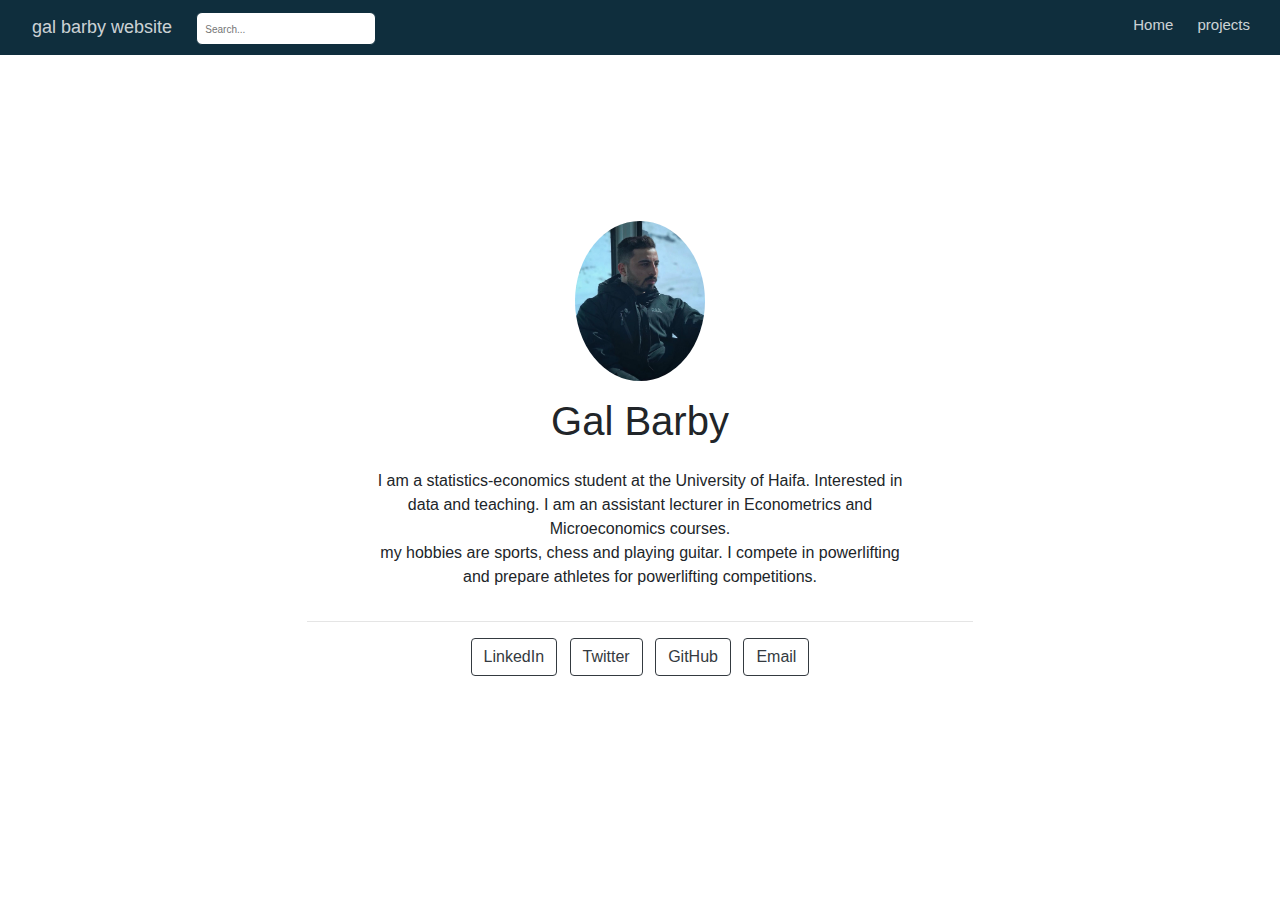
==== commit 8d010cf6: "adding more description" ====
--- a/docs/index.html
+++ b/docs/index.html
@@ -660,17 +660,19 @@
           </div>
           <div class="row justify-content-center align-items-center">
             <div class="col-6 mt-3 text-center d-none d-sm-block">
-              <p>I am a statistics-economic student at the University of
-              Haifa. Interested in data and teaching. I am an assistant
-              lecturer in Econometrics and Microeconomics courses.<br />
+              <p>I am a statistics-economics student at the University
+              of Haifa. Interested in data and teaching. I am an
+              assistant lecturer in Econometrics and Microeconomics
+              courses.<br />
               my hobbies are sports, chess and playing guitar. I compete
               in powerlifting and prepare athletes for powerlifting
               competitions.</p>
             </div>
             <div class="col-11 mt-3 text-center d-block d-sm-none">
-              <p>I am a statistics-economic student at the University of
-              Haifa. Interested in data and teaching. I am an assistant
-              lecturer in Econometrics and Microeconomics courses.<br />
+              <p>I am a statistics-economics student at the University
+              of Haifa. Interested in data and teaching. I am an
+              assistant lecturer in Econometrics and Microeconomics
+              courses.<br />
               my hobbies are sports, chess and playing guitar. I compete
               in powerlifting and prepare athletes for powerlifting
               competitions.</p>
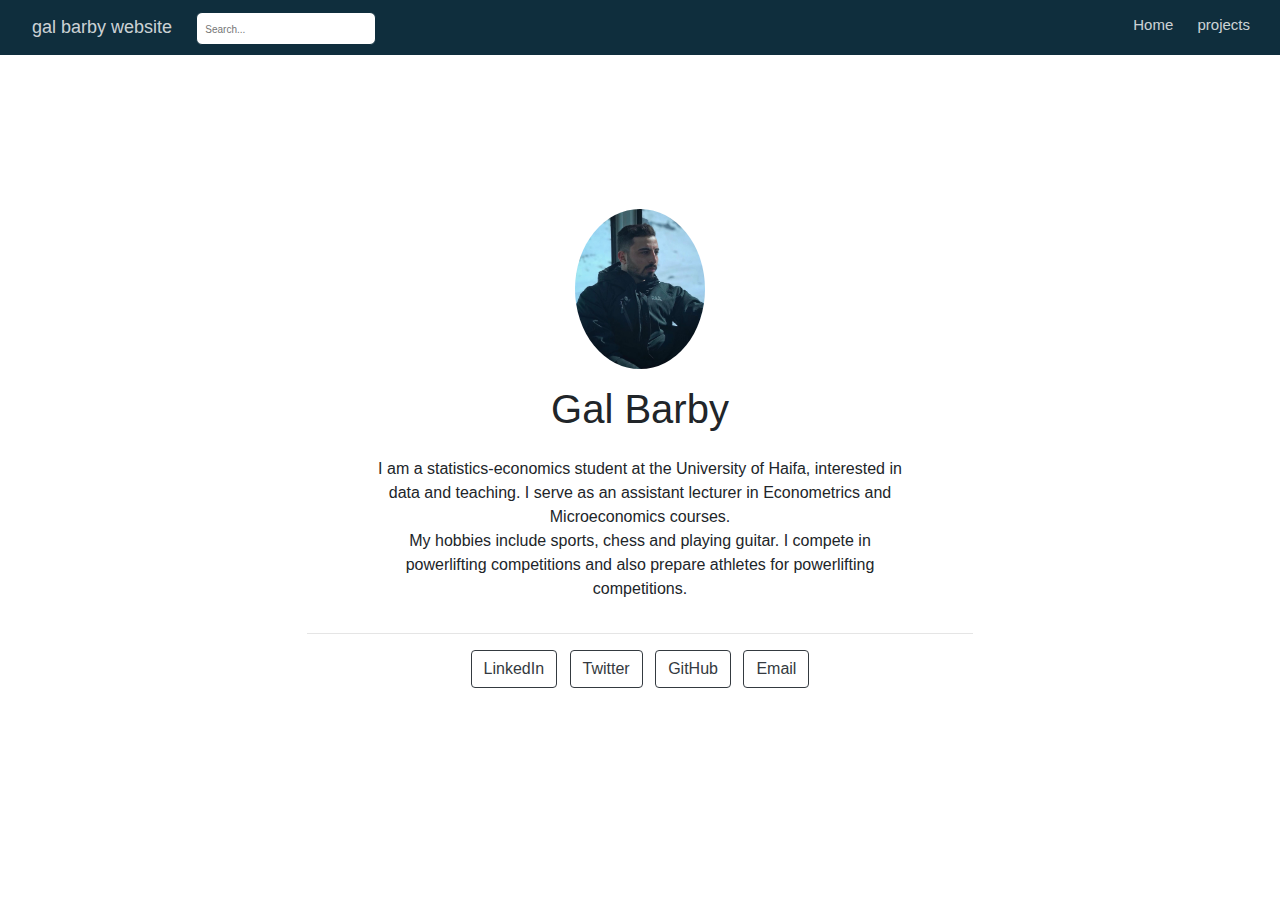
==== commit d403db60: "fix the site" ====
--- a/docs/index.html
+++ b/docs/index.html
@@ -627,6 +627,319 @@
             padding-top: 60px;
           }
           </style>
+          <style type="text/css">
+          /* base variables */
+
+          /* Edit the CSS properties in this file to create a custom
+             Distill theme. Only edit values in the right column
+             for each row; values shown are the CSS defaults.
+             To return any property to the default,
+             you may set its value to: unset
+             All rows must end with a semi-colon.                      */
+
+          /* Optional: embed custom fonts here with `@import`          */
+          /* This must remain at the top of this file.                 */
+
+
+
+          html {
+            /*-- Main font sizes --*/
+            --title-size:      50px;
+            --body-size:       1.06rem;
+            --code-size:       14px;
+            --aside-size:      12px;
+            --fig-cap-size:    13px;
+            /*-- Main font colors --*/
+            --title-color:     #000000;
+            --header-color:    rgba(0, 0, 0, 0.8);
+            --body-color:      rgba(0, 0, 0, 0.8);
+            --aside-color:     rgba(0, 0, 0, 0.6);
+            --fig-cap-color:   rgba(0, 0, 0, 0.6);
+            /*-- Specify custom fonts ~~~ must be imported above   --*/
+            --heading-font:    sans-serif;
+            --mono-font:       monospace;
+            --body-font:       sans-serif;
+            --navbar-font:     sans-serif;  /* websites + blogs only */
+          }
+
+          /*-- ARTICLE METADATA --*/
+          d-byline {
+            --heading-size:    0.6rem;
+            --heading-color:   rgba(0, 0, 0, 0.5);
+            --body-size:       0.8rem;
+            --body-color:      rgba(0, 0, 0, 0.8);
+          }
+
+          /*-- ARTICLE TABLE OF CONTENTS --*/
+          .d-contents {
+            --heading-size:    18px;
+            --contents-size:   13px;
+          }
+
+          /*-- ARTICLE APPENDIX --*/
+          d-appendix {
+            --heading-size:    15px;
+            --heading-color:   rgba(0, 0, 0, 0.65);
+            --text-size:       0.8em;
+            --text-color:      rgba(0, 0, 0, 0.5);
+          }
+
+          /*-- WEBSITE HEADER + FOOTER --*/
+          /* These properties only apply to Distill sites and blogs  */
+
+          .distill-site-header {
+            --title-size:       18px;
+            --text-color:       rgba(255, 255, 255, 0.8);
+            --text-size:        15px;
+            --hover-color:      white;
+            --bkgd-color:       #0F2E3D;
+          }
+
+          .distill-site-footer {
+            --text-color:       rgba(255, 255, 255, 0.8);
+            --text-size:        15px;
+            --hover-color:      white;
+            --bkgd-color:       #0F2E3D;
+          }
+
+          /*-- Additional custom styles --*/
+          /* Add any additional CSS rules below                      */
+          </style>
+          <style type="text/css">
+          /* base variables */
+
+          /* Edit the CSS properties in this file to create a custom
+             Distill theme. Only edit values in the right column
+             for each row; values shown are the CSS defaults.
+             To return any property to the default,
+             you may set its value to: unset
+             All rows must end with a semi-colon.                      */
+
+          /* Optional: embed custom fonts here with `@import`          */
+          /* This must remain at the top of this file.                 */
+
+
+
+          html {
+            /*-- Main font sizes --*/
+            --title-size:      50px;
+            --body-size:       1.06rem;
+            --code-size:       14px;
+            --aside-size:      12px;
+            --fig-cap-size:    13px;
+            /*-- Main font colors --*/
+            --title-color:     #000000;
+            --header-color:    rgba(0, 0, 0, 0.8);
+            --body-color:      rgba(0, 0, 0, 0.8);
+            --aside-color:     rgba(0, 0, 0, 0.6);
+            --fig-cap-color:   rgba(0, 0, 0, 0.6);
+            /*-- Specify custom fonts ~~~ must be imported above   --*/
+            --heading-font:    sans-serif;
+            --mono-font:       monospace;
+            --body-font:       sans-serif;
+            --navbar-font:     sans-serif;  /* websites + blogs only */
+          }
+
+          /*-- ARTICLE METADATA --*/
+          d-byline {
+            --heading-size:    0.6rem;
+            --heading-color:   rgba(0, 0, 0, 0.5);
+            --body-size:       0.8rem;
+            --body-color:      rgba(0, 0, 0, 0.8);
+          }
+
+          /*-- ARTICLE TABLE OF CONTENTS --*/
+          .d-contents {
+            --heading-size:    18px;
+            --contents-size:   13px;
+          }
+
+          /*-- ARTICLE APPENDIX --*/
+          d-appendix {
+            --heading-size:    15px;
+            --heading-color:   rgba(0, 0, 0, 0.65);
+            --text-size:       0.8em;
+            --text-color:      rgba(0, 0, 0, 0.5);
+          }
+
+          /*-- WEBSITE HEADER + FOOTER --*/
+          /* These properties only apply to Distill sites and blogs  */
+
+          .distill-site-header {
+            --title-size:       18px;
+            --text-color:       rgba(255, 255, 255, 0.8);
+            --text-size:        15px;
+            --hover-color:      white;
+            --bkgd-color:       #0F2E3D;
+          }
+
+          .distill-site-footer {
+            --text-color:       rgba(255, 255, 255, 0.8);
+            --text-size:        15px;
+            --hover-color:      white;
+            --bkgd-color:       #0F2E3D;
+          }
+
+          /*-- Additional custom styles --*/
+          /* Add any additional CSS rules below                      */
+
+          table {
+             margin:1em auto;
+          }</style>
+          <style type="text/css">
+          /* base style */
+
+          /* FONT FAMILIES */
+
+          :root {
+            --heading-default: -apple-system, BlinkMacSystemFont, "Segoe UI", Roboto, Oxygen, Ubuntu, Cantarell, "Fira Sans", "Droid Sans", "Helvetica Neue", Arial, sans-serif;
+            --mono-default: Consolas, Monaco, 'Andale Mono', 'Ubuntu Mono', monospace;
+            --body-default: -apple-system, BlinkMacSystemFont, "Segoe UI", Roboto, Oxygen, Ubuntu, Cantarell, "Fira Sans", "Droid Sans", "Helvetica Neue", Arial, sans-serif;
+          }
+
+          body,
+          .posts-list .post-preview p,
+          .posts-list .description p {
+            font-family: var(--body-font), var(--body-default);
+          }
+
+          h1, h2, h3, h4, h5, h6,
+          .posts-list .post-preview h2,
+          .posts-list .description h2 {
+            font-family: var(--heading-font), var(--heading-default);
+          }
+
+          d-article div.sourceCode code,
+          d-article pre code {
+            font-family: var(--mono-font), var(--mono-default);
+          }
+
+
+          /*-- TITLE --*/
+          d-title h1,
+          .posts-list > h1 {
+            color: var(--title-color, black);
+          }
+
+          d-title h1 {
+            font-size: var(--title-size, 50px);
+          }
+
+          /*-- HEADERS --*/
+          d-article h1,
+          d-article h2,
+          d-article h3,
+          d-article h4,
+          d-article h5,
+          d-article h6 {
+            color: var(--header-color, rgba(0, 0, 0, 0.8));
+          }
+
+          /*-- BODY --*/
+          d-article > p,  /* only text inside of <p> tags */
+          d-article > ul, /* lists */
+          d-article > ol {
+            color: var(--body-color, rgba(0, 0, 0, 0.8));
+            font-size: var(--body-size, 1.06rem);
+          }
+
+
+          /*-- CODE --*/
+          d-article div.sourceCode code,
+          d-article pre code {
+            font-size: var(--code-size, 14px);
+          }
+
+          /*-- ASIDE --*/
+          d-article aside {
+            font-size: var(--aside-size, 12px);
+            color: var(--aside-color, rgba(0, 0, 0, 0.6));
+          }
+
+          /*-- FIGURE CAPTIONS --*/
+          figure .caption,
+          figure figcaption,
+          .figure .caption {
+            font-size: var(--fig-cap-size, 13px);
+            color: var(--fig-cap-color, rgba(0, 0, 0, 0.6));
+          }
+
+          /*-- METADATA --*/
+          d-byline h3 {
+            font-size: var(--heading-size, 0.6rem);
+            color: var(--heading-color, rgba(0, 0, 0, 0.5));
+          }
+
+          d-byline {
+            font-size: var(--body-size, 0.8rem);
+            color: var(--body-color, rgba(0, 0, 0, 0.8));
+          }
+
+          d-byline a,
+          d-article d-byline a {
+            color: var(--body-color, rgba(0, 0, 0, 0.8));
+          }
+
+          /*-- TABLE OF CONTENTS --*/
+          .d-contents nav h3 {
+            font-size: var(--heading-size, 18px);
+          }
+
+          .d-contents nav a {
+            font-size: var(--contents-size, 13px);
+          }
+
+          /*-- APPENDIX --*/
+          d-appendix h3 {
+            font-size: var(--heading-size, 15px);
+            color: var(--heading-color, rgba(0, 0, 0, 0.65));
+          }
+
+          d-appendix {
+            font-size: var(--text-size, 0.8em);
+            color: var(--text-color, rgba(0, 0, 0, 0.5));
+          }
+
+          d-appendix d-footnote-list a.footnote-backlink {
+            color: var(--text-color, rgba(0, 0, 0, 0.5));
+          }
+
+          /*-- WEBSITE HEADER + FOOTER --*/
+          .distill-site-header .title {
+            font-size: var(--title-size, 18px);
+            font-family: var(--navbar-font), var(--heading-default);
+          }
+
+          .distill-site-header a,
+          .nav-dropdown .nav-dropbtn {
+            font-family: var(--navbar-font), var(--heading-default);
+          }
+
+          .nav-dropdown .nav-dropbtn {
+            color: var(--text-color, rgba(255, 255, 255, 0.8));
+            font-size: var(--text-size, 15px);
+          }
+
+          .distill-site-header a:hover,
+          .nav-dropdown:hover .nav-dropbtn {
+            color: var(--hover-color, white);
+          }
+
+          .distill-site-header {
+            font-size: var(--text-size, 15px);
+            color: var(--text-color, rgba(255, 255, 255, 0.8));
+            background-color: var(--bkgd-color, #0F2E3D);
+          }
+
+          .distill-site-footer {
+            font-size: var(--text-size, 15px);
+            color: var(--text-color, rgba(255, 255, 255, 0.8));
+            background-color: var(--bkgd-color, #0F2E3D);
+          }
+
+          .distill-site-footer a:hover {
+            color: var(--hover-color, white);
+          }</style>
           <script src="C:\Users\galba\AppData\Local\R\win-library\4.2\rmarkdown\rmd\h\pandoc\header-attrs.js"></script>
     
     
@@ -661,21 +974,21 @@
           <div class="row justify-content-center align-items-center">
             <div class="col-6 mt-3 text-center d-none d-sm-block">
               <p>I am a statistics-economics student at the University
-              of Haifa. Interested in data and teaching. I am an
+              of Haifa, interested in data and teaching. I serve as an
               assistant lecturer in Econometrics and Microeconomics
               courses.<br />
-              my hobbies are sports, chess and playing guitar. I compete
-              in powerlifting and prepare athletes for powerlifting
-              competitions.</p>
+              My hobbies include sports, chess and playing guitar. I
+              compete in powerlifting competitions and also prepare
+              athletes for powerlifting competitions.</p>
             </div>
             <div class="col-11 mt-3 text-center d-block d-sm-none">
               <p>I am a statistics-economics student at the University
-              of Haifa. Interested in data and teaching. I am an
+              of Haifa, interested in data and teaching. I serve as an
               assistant lecturer in Econometrics and Microeconomics
               courses.<br />
-              my hobbies are sports, chess and playing guitar. I compete
-              in powerlifting and prepare athletes for powerlifting
-              competitions.</p>
+              My hobbies include sports, chess and playing guitar. I
+              compete in powerlifting competitions and also prepare
+              athletes for powerlifting competitions.</p>
             </div>
           </div>
 
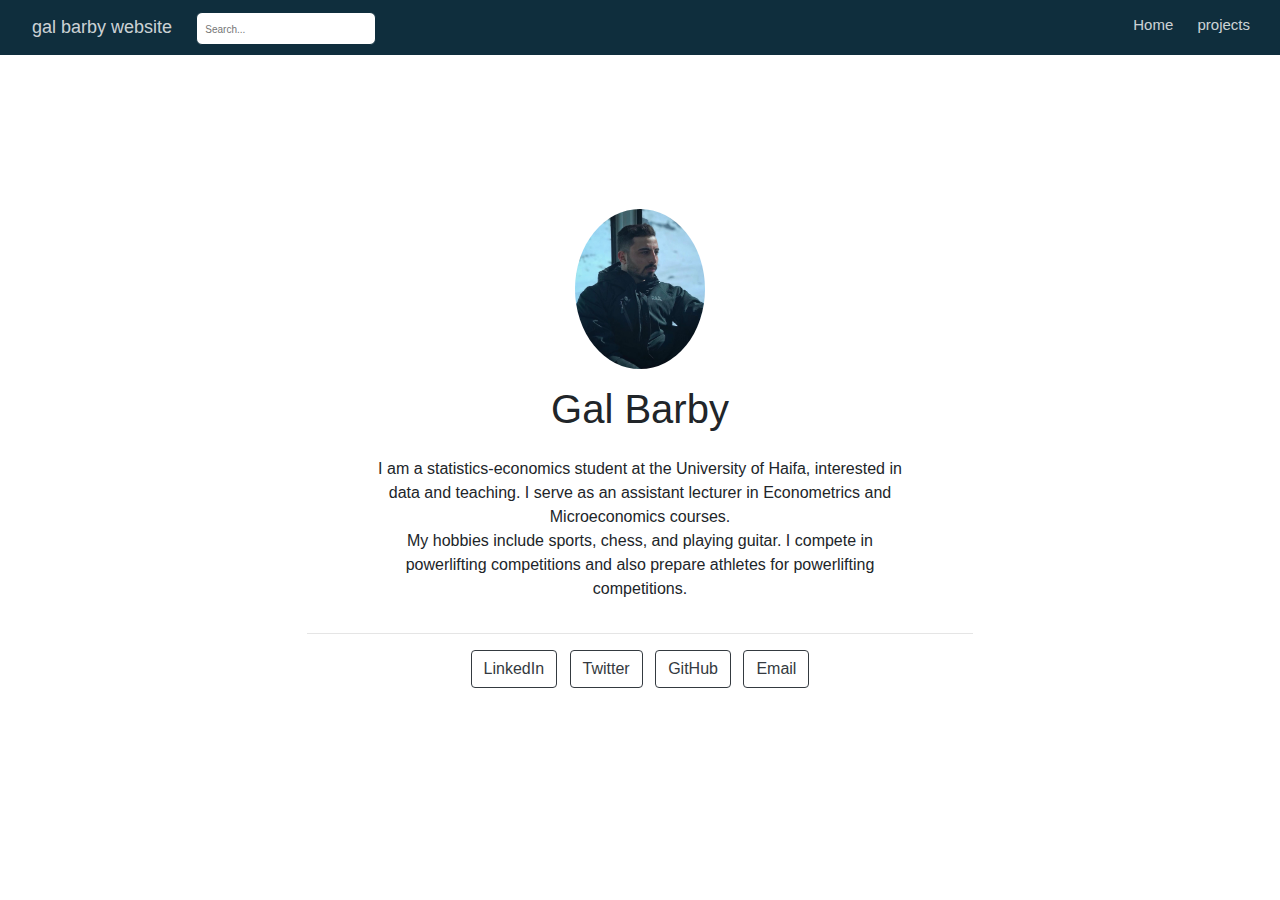
==== commit 8e1248a4: "fix the site" ====
--- a/docs/index.html
+++ b/docs/index.html
@@ -977,7 +977,7 @@
               of Haifa, interested in data and teaching. I serve as an
               assistant lecturer in Econometrics and Microeconomics
               courses.<br />
-              My hobbies include sports, chess and playing guitar. I
+              My hobbies include sports, chess, and playing guitar. I
               compete in powerlifting competitions and also prepare
               athletes for powerlifting competitions.</p>
             </div>
@@ -986,7 +986,7 @@
               of Haifa, interested in data and teaching. I serve as an
               assistant lecturer in Econometrics and Microeconomics
               courses.<br />
-              My hobbies include sports, chess and playing guitar. I
+              My hobbies include sports, chess, and playing guitar. I
               compete in powerlifting competitions and also prepare
               athletes for powerlifting competitions.</p>
             </div>
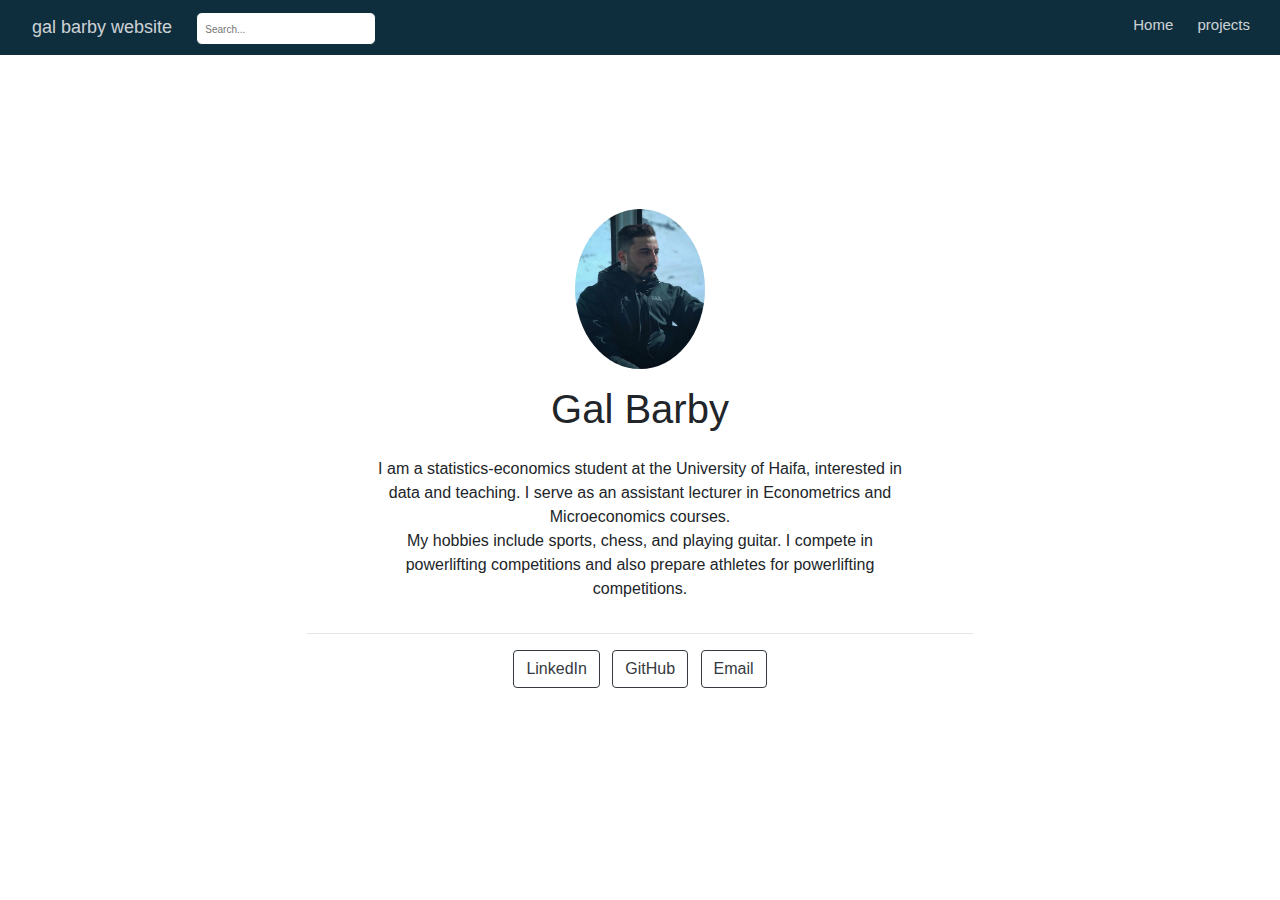
==== commit c6511f32: "Links" ====
--- a/docs/index.html
+++ b/docs/index.html
@@ -998,28 +998,21 @@
             <div class="col-8 text-center d-none d-sm-block">
               <ul class="list-inline">
                                 <li class="list-inline-item">
-                  <a href=https://linkedin.com/>
+                  <a href=https://www.linkedin.com/in/gal-barby-0b4057225/>
                     <button type="button" class="btn btn-outline-dark mb-2">
                       LinkedIn
                     </button>
                   </a>
                 </li>
                                 <li class="list-inline-item">
-                  <a href=https://twitter.com/>
-                    <button type="button" class="btn btn-outline-dark mb-2">
-                      Twitter
-                    </button>
-                  </a>
-                </li>
-                                <li class="list-inline-item">
-                  <a href=https://github.com/>
+                  <a href=https://github.com/galbarby>
                     <button type="button" class="btn btn-outline-dark mb-2">
                       GitHub
                     </button>
                   </a>
                 </li>
                                 <li class="list-inline-item">
-                  <a href=mailto:email@email.com>
+                  <a href=galbarby10@gmail.com.com>
                     <button type="button" class="btn btn-outline-dark mb-2">
                       Email
                     </button>
@@ -1032,22 +1025,17 @@
           <div class="row justify-content-center align-items-center">
             <div class="col-8 m-1 text-center d-block d-sm-none">
               <div class="list-group">
-                                <a href=https://linkedin.com/>
+                                <a href=https://www.linkedin.com/in/gal-barby-0b4057225/>
                   <button type="button" class="list-group-item list-group-item-action my-1 rounded">
                     LinkedIn
                   </button>
                 </a>
-                                <a href=https://twitter.com/>
-                  <button type="button" class="list-group-item list-group-item-action my-1 rounded">
-                    Twitter
-                  </button>
-                </a>
-                                <a href=https://github.com/>
+                                <a href=https://github.com/galbarby>
                   <button type="button" class="list-group-item list-group-item-action my-1 rounded">
                     GitHub
                   </button>
                 </a>
-                                <a href=mailto:email@email.com>
+                                <a href=galbarby10@gmail.com.com>
                   <button type="button" class="list-group-item list-group-item-action my-1 rounded">
                     Email
                   </button>
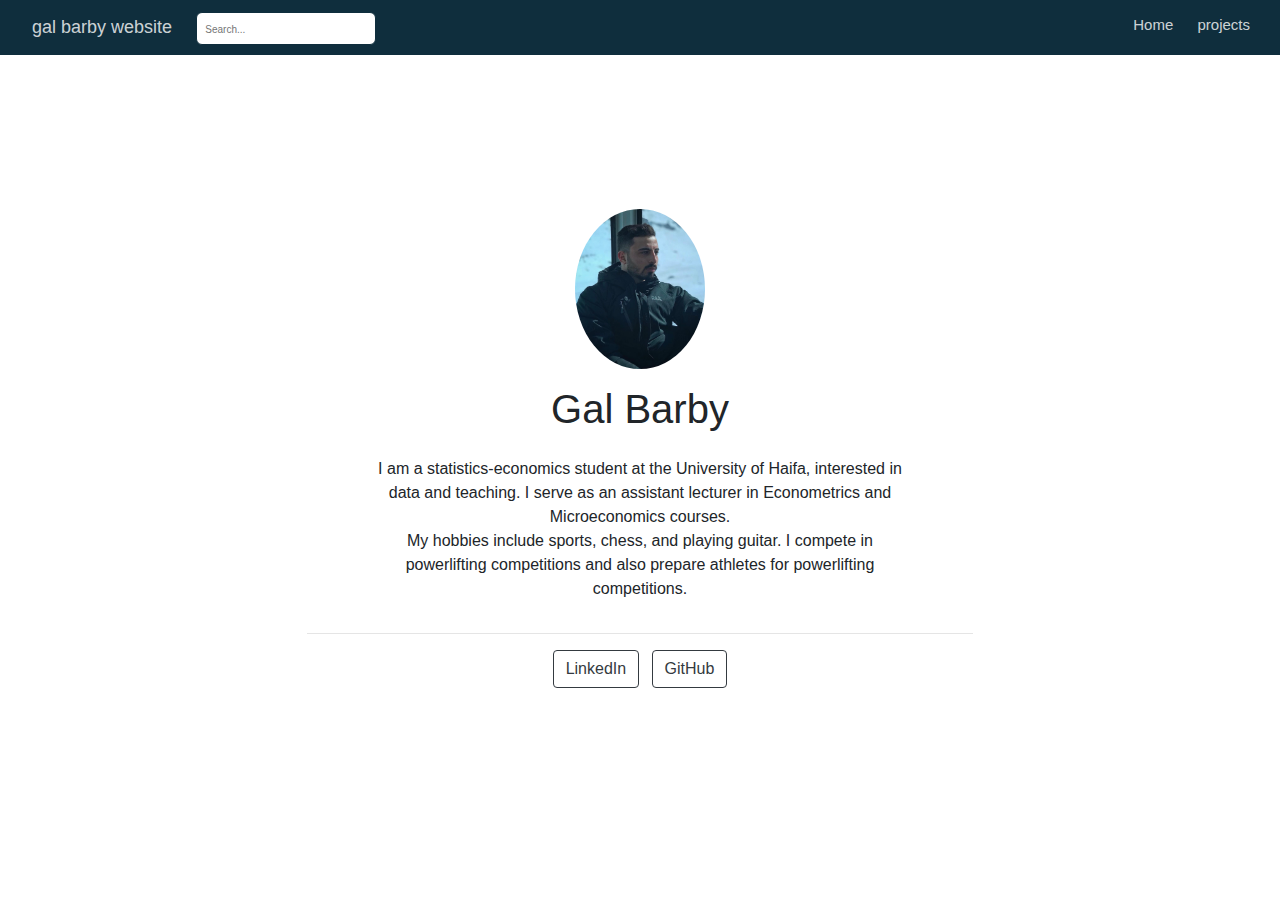
==== commit 4a441c91: "Remove Email" ====
--- a/docs/index.html
+++ b/docs/index.html
@@ -1011,13 +1011,6 @@
                     </button>
                   </a>
                 </li>
-                                <li class="list-inline-item">
-                  <a href=galbarby10@gmail.com.com>
-                    <button type="button" class="btn btn-outline-dark mb-2">
-                      Email
-                    </button>
-                  </a>
-                </li>
                               </ul>
             </div>
           </div>
@@ -1035,11 +1028,6 @@
                     GitHub
                   </button>
                 </a>
-                                <a href=galbarby10@gmail.com.com>
-                  <button type="button" class="list-group-item list-group-item-action my-1 rounded">
-                    Email
-                  </button>
-                </a>
                               </div>
             </div>
           </div>
